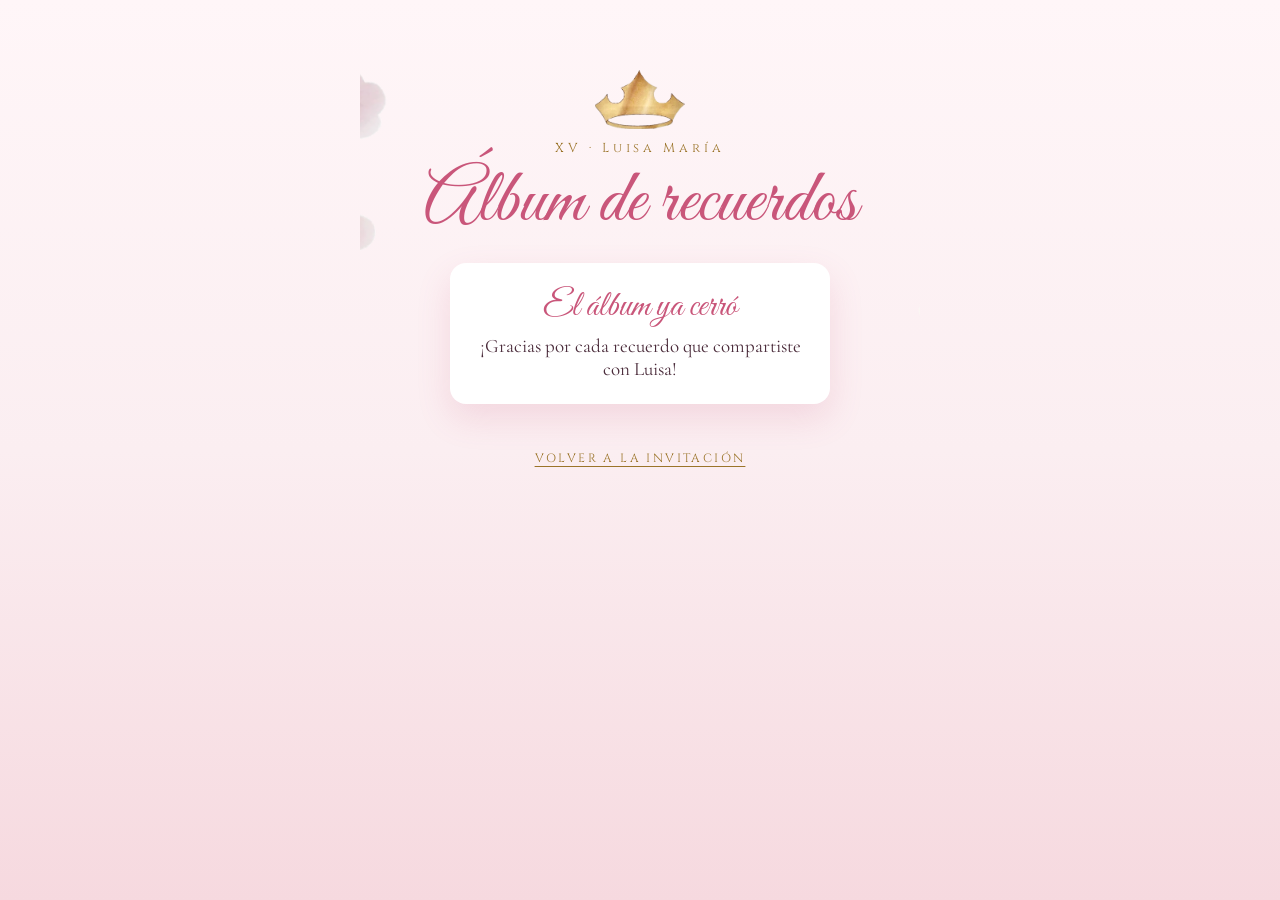
==== album.html @ 8e0630c7 "Album: nueva versión del script para saltar la caché Co-Authored-By: Claude Sonnet 5.5 <noreply@anth" ====
<!doctype html>
<html lang="es">
<head>
  <meta charset="utf-8">
  <meta name="viewport" content="width=device-width, initial-scale=1, viewport-fit=cover">
  <title>Álbum de recuerdos · XV Luisa María</title>
  <meta name="description" content="Sube tus fotos de la fiesta de XV años de Luisa María.">
  <meta name="theme-color" content="#f6dde4">
  <meta property="og:title" content="Álbum de recuerdos · XV Luisa María">
  <meta property="og:description" content="Sube tus fotos de la noche del cuento.">
  <meta property="og:image" content="https://invitacion-digital-xvs-luisa-maria.vercel.app/assets/img/og.jpg">
  <link rel="icon" href="assets/img/corona-oro.webp" type="image/webp">
  <link rel="preconnect" href="https://fonts.googleapis.com">
  <link rel="preconnect" href="https://fonts.gstatic.com" crossorigin>
  <link href="https://fonts.googleapis.com/css2?family=Cinzel:wght@400;500;600&family=Cormorant+Garamond:ital,wght@0,400;0,500;0,600;1,400;1,500&family=Great+Vibes&family=Miss+Fajardose&display=swap" rel="stylesheet">
  <link rel="stylesheet" href="css/styles.css?v=20">
  <link rel="stylesheet" href="css/album.css?v=3">
</head>
<body class="album-page">
  <main class="album">
    <img class="album-cloud album-cloud-l drift-a" src="assets/img/nube-rosa-1.webp" alt="" width="843" height="685">
    <img class="album-cloud album-cloud-r drift-b" src="assets/img/nube-rosa-2.webp" alt="" width="1000" height="734">

    <img class="album-crown" src="assets/img/corona-oro.webp" alt="" width="900" height="591">
    <p class="album-lead">XV · Luisa María</p>
    <h1 class="title">Álbum de recuerdos</h1>
    <p class="body-text" id="albumIntro">Sube las fotos que tomes esta noche. Cada una se guarda en el álbum de Luisa.</p>

    <!-- Estados: antes / abierto / cerrado / demo -->
    <div class="album-state" id="stateBefore" hidden>
      <p class="album-state-title">El álbum se abre el 5 de diciembre</p>
      <p>Vuelve a esta página el día de la fiesta para compartir tus fotos.</p>
    </div>
    <div class="album-state" id="stateClosed" hidden>
      <p class="album-state-title">El álbum ya cerró</p>
      <p>¡Gracias por cada recuerdo que compartiste con Luisa!</p>
    </div>

    <form class="album-form" id="albumForm" hidden>
      <label class="field">
        <span>Tu nombre <em>(opcional)</em></span>
        <input type="text" id="guestName" name="nombre" autocomplete="name" maxlength="40" placeholder="Ej. Tía Carmen…">
      </label>

      <label class="pick" for="photos">
        <svg viewBox="0 0 24 24" aria-hidden="true"><path fill="currentColor" d="M9 3 7.2 5H4a2 2 0 0 0-2 2v11a2 2 0 0 0 2 2h16a2 2 0 0 0 2-2V7a2 2 0 0 0-2-2h-3.2L15 3H9zm3 5a5 5 0 1 1 0 10 5 5 0 0 1 0-10zm0 2a3 3 0 1 0 0 6 3 3 0 0 0 0-6z"/></svg>
        Elegir o tomar fotos
      </label>
      <input class="visually-hidden" type="file" id="photos" name="fotos" accept="image/*" multiple>

      <ul class="queue" id="queue" aria-live="polite"></ul>

      <button class="btn btn-big" id="sendBtn" type="submit" disabled>Subir mis fotos</button>
      <p class="album-msg" id="albumMsg" role="status" aria-live="polite"></p>
    </form>

    <p class="album-demo" id="demoNote" hidden>Vista previa: el álbum aún no está conectado a Google Drive.</p>
    <a class="album-back" href="index.html">Volver a la invitación</a>
  </main>

  <script src="js/album-config.js?v=3"></script>
  <script src="js/album.js?v=4"></script>
</body>
</html>
---- css/styles.css ----
/* =========================================================
   XV Luisa María · Once Upon a Dream
   Mobile-first. Paleta Aurora: rosa, oro, pergamino, noche.
   ========================================================= */
:root {
  --rose: #c9567a;
  --rose-2: #e58fa9;
  --rose-soft: #f6d3dd;
  --blush: #fbeef1;
  --gold: #c9a24b;
  --gold-2: #e9cf8a;
  --gold-3: #9b7429;
  --cream: #f8f0e3;
  --parch: #f3e4c6;
  --ink: #4a2b3a;
  --ink-soft: #7a5566;
  --night: #3b1a33;
  --night-2: #5c2748;
  --night-3: #8e4a68;

  --f-name: "Miss Fajardose", "Pinyon Script", cursive;
  --f-script: "Great Vibes", "Pinyon Script", cursive;
  --f-caps: "Cinzel", Georgia, serif;
  --f-body: "Cormorant Garamond", Georgia, serif;

  --gold-grad: linear-gradient(135deg, #8f6a22 0%, #e9cf8a 30%, #b8903c 52%, #f3dfa5 72%, #9b7429 100%);
  --rose-grad: linear-gradient(135deg, #a8395e 0%, #e58fa9 45%, #c9567a 70%, #f2b8c9 100%);
  --paper: url("data:image/svg+xml;utf8,<svg xmlns='http://www.w3.org/2000/svg' width='260' height='260'><filter id='n'><feTurbulence type='fractalNoise' baseFrequency='.75' numOctaves='3' stitchTiles='stitch'/><feColorMatrix values='0 0 0 0 .42  0 0 0 0 .3  0 0 0 0 .18  0 0 0 .10 0'/></filter><rect width='100%' height='100%' filter='url(%23n)'/></svg>");
  --ease: cubic-bezier(.22, 1, .36, 1);
}

* { box-sizing: border-box; margin: 0; padding: 0; }
html { background: var(--night); -webkit-text-size-adjust: 100%; }
html.lenis, html.lenis body { height: auto; }
.lenis.lenis-smooth { scroll-behavior: auto !important; }
body {
  font-family: var(--f-body);
  color: var(--ink);
  background: var(--cream);
  overflow-x: hidden;
  -webkit-font-smoothing: antialiased;
  -webkit-tap-highlight-color: transparent;
}
body.is-locked { overflow: hidden; height: 100vh; height: 100svh; }
img, video { display: block; max-width: 100%; height: auto; }
a { color: inherit; text-decoration: none; }
button { font: inherit; color: inherit; background: none; border: 0; cursor: pointer; }
a, button { touch-action: manipulation; }
[hidden] { display: none !important; }
:focus-visible { outline: 2px solid var(--rose); outline-offset: 4px; border-radius: 999px; }
.seal:focus-visible { outline-color: var(--gold-2); outline-offset: 8px; }
::selection { background: var(--rose-soft); color: var(--ink); }
html { scrollbar-color: var(--rose-2) var(--cream); scrollbar-width: thin; }
::-webkit-scrollbar { width: 8px; }
::-webkit-scrollbar-track { background: var(--cream); }
::-webkit-scrollbar-thumb { background: var(--rose-2); border-radius: 8px; }
h1, h2, h3, .title { text-wrap: balance; }
p { text-wrap: pretty; }
.w { display: inline-block; will-change: transform, filter, opacity; }

#app { position: relative; overflow: clip; background: var(--cream); transform-origin: 50% 40vh; }
body.is-locked #app { transform: scale(.9); filter: blur(6px); border-radius: 28px; }

/* ---------- Tipografía común ---------- */
.kicker {
  font-family: var(--f-caps);
  font-size: 12px;
  letter-spacing: .32em;
  text-transform: uppercase;
  color: var(--gold-3);
  text-align: center;
}
.kicker.light { color: var(--gold-2); }
.title {
  font-family: var(--f-script);
  font-weight: 400;
  font-size: clamp(44px, 13vw, 76px);
  line-height: 1.05;
  text-align: center;
  color: var(--rose);
  margin: 6px 0 18px;
}
.title.light { color: #fbe3ea; text-shadow: 0 0 24px rgba(255, 190, 215, .45); }
.lead { font-family: var(--f-body); font-style: italic; font-size: 21px; line-height: 1.35; text-align: center; color: var(--ink-soft); max-width: 28ch; margin: 0 auto 14px; }
.subtitle { font-family: var(--f-script); font-weight: 400; font-size: 36px; color: var(--rose); text-align: center; margin-top: 6px; }
.body-text { font-size: 20px; line-height: 1.45; text-align: center; max-width: 30ch; margin: 0 auto 26px; color: var(--ink); }
.orn { display: block; width: min(240px, 64vw); height: 24px; color: var(--gold); margin: 22px auto; }

.sec {
  position: relative;
  padding: 88px 20px;
  background-color: var(--cream);
  background-image: var(--paper);
  overflow: hidden;
}
.sec > * { position: relative; z-index: 2; }

/* Silueta recoloreable (PNG blanco usado como máscara) */
.sil { -webkit-mask: var(--m) center / contain no-repeat; mask: var(--m) center / contain no-repeat; background: var(--gold-grad); }

/* ---------- Botones ---------- */
.btn {
  position: relative;
  display: inline-flex; align-items: center; justify-content: center; gap: 10px;
  height: 52px; padding: 0 26px;
  border-radius: 999px;
  font-family: var(--f-caps); font-size: 13px; font-weight: 600; letter-spacing: .14em; text-transform: uppercase;
  color: #fff;
  background: var(--rose-grad);
  box-shadow: 0 10px 30px rgba(201, 86, 122, .35), inset 0 1px 0 rgba(255, 255, 255, .45);
  overflow: hidden; isolation: isolate;
  transition: transform .3s var(--ease), box-shadow .3s;
}
.btn::after {
  content: ""; position: absolute; inset: 0; z-index: -1;
  background: linear-gradient(110deg, transparent 30%, rgba(255, 255, 255, .55) 50%, transparent 70%);
  transform: translateX(-120%);
  animation: shine 3.6s ease-in-out infinite;
}
.btn svg { width: 20px; height: 20px; flex: none; }
.btn:active { transform: scale(.97); }
@media (hover: hover) { .btn:hover { transform: translateY(-2px); box-shadow: 0 14px 36px rgba(201, 86, 122, .45); } }
.btn-big { height: 58px; padding: 0 30px; font-size: 13.5px; }
@keyframes shine { 0%, 55% { transform: translateX(-120%); } 85%, 100% { transform: translateX(120%); } }

/* ---------- Animaciones flotantes ---------- */
@keyframes driftA { to { transform: translateX(26px) translateY(4px); } }
@keyframes driftB { to { transform: translateX(-30px) translateY(6px); } }
.drift-a { animation: driftA 14s ease-in-out infinite alternate; }
.drift-b { animation: driftB 17s ease-in-out infinite alternate; }
@keyframes bob { 50% { transform: translateY(-12px) rotate(-2deg); } }
@keyframes twinkle { 0%, 100% { opacity: .15; transform: scale(.6); } 50% { opacity: 1; transform: scale(1); } }
@keyframes fall { to { transform: translate(var(--dx), 115vh) rotate(var(--rot, 540deg)); } }

/* =========================================================
   INTRO · CARTA
   ========================================================= */
.intro {
  position: fixed; inset: 0; z-index: 100;
  display: flex; flex-direction: column; align-items: center; justify-content: center; gap: 28px;
  padding: 24px 16px calc(24px + env(safe-area-inset-bottom));
  overflow: hidden;
}
.intro-bg {
  position: absolute; inset: -40px;
  background: url("../assets/img/valle-poster.webp") center 70% / cover;
  filter: blur(14px) saturate(1.15);
  transform: scale(1.15);
}
.intro-vignette {
  position: absolute; inset: 0;
  background:
    radial-gradient(120% 80% at 50% 45%, rgba(46, 26, 60, .15) 0%, rgba(32, 20, 48, .72) 70%, rgba(20, 12, 32, .92) 100%);
}
.fireflies, .sparkles, .stars, .petal-field { position: absolute; inset: 0; pointer-events: none; z-index: 1; }
.fly {
  position: absolute; width: 5px; height: 5px; border-radius: 50%;
  background: #fff6d6;
  box-shadow: 0 0 10px 3px rgba(255, 228, 150, .75), 0 0 22px 8px rgba(255, 200, 220, .3);
  animation: flyFloat var(--d, 9s) ease-in-out infinite alternate, twinkle var(--t, 3s) ease-in-out infinite;
  animation-delay: var(--dl, 0s);
}
@keyframes flyFloat { to { translate: var(--fx, 30px) var(--fy, -40px); } }

.intro-kicker {
  position: relative; z-index: 2;
  font-family: var(--f-script); font-size: clamp(38px, 11vw, 56px);
  color: #fde7ee; text-shadow: 0 0 22px rgba(255, 180, 210, .6);
}
.intro-hint, .intro-sound { position: relative; z-index: 2; font-family: var(--f-caps); text-align: center; color: #f7dbe4; }
.intro-hint { font-size: 12px; letter-spacing: .24em; text-transform: uppercase; max-width: 26ch; line-height: 1.7; animation: pulseText 2.4s ease-in-out infinite; }
.intro-sound { font-size: 11px; letter-spacing: .2em; opacity: .7; margin-top: -16px; }
@keyframes pulseText { 50% { opacity: .55; } }

.envelope {
  --w: min(84vw, 380px);
  position: relative; z-index: 3;
  width: var(--w); height: calc(var(--w) / 1.45);
  perspective: 1200px;
  filter: drop-shadow(0 26px 40px rgba(10, 4, 20, .55));
}
.env-back, .env-front, .env-flap { position: absolute; inset: 0; border-radius: 10px; }
.env-back { background: #d98aa2 var(--paper); }
.env-front {
  z-index: 3;
  background: linear-gradient(160deg, #f6c6d4 0%, #eeb0c2 60%, #e49db2 100%);
  background-image: var(--paper), linear-gradient(160deg, #f6c6d4 0%, #eeb0c2 60%, #e49db2 100%);
  clip-path: polygon(0 0, 50% 56%, 100% 0, 100% 100%, 0 100%);
}
.env-front::after {
  content: ""; position: absolute; inset: 0;
  background: linear-gradient(to top right, transparent 49.6%, rgba(160, 60, 95, .22) 50%, transparent 50.6%),
              linear-gradient(to top left, transparent 49.6%, rgba(160, 60, 95, .22) 50%, transparent 50.6%);
}
.env-flap {
  z-index: 4;
  height: 62%;
  background-image: var(--paper), linear-gradient(180deg, #f3bccc 0%, #e8a2b7 100%);
  clip-path: polygon(0 0, 100% 0, 50% 100%);
  transform-origin: 50% 0;
  border-radius: 10px 10px 0 0;
}
.letter {
  position: absolute; z-index: 2;
  left: 6%; right: 6%; top: 6%; bottom: 6%;
  border-radius: 6px;
  background: #fffaf1 var(--paper);
  box-shadow: 0 2px 10px rgba(120, 60, 80, .2);
  display: flex; flex-direction: column; align-items: center; justify-content: center; gap: 2px;
  text-align: center;
  border: 1px solid rgba(201, 162, 75, .5);
  outline: 1px solid rgba(201, 162, 75, .35); outline-offset: -8px;
}
.letter-xv { font-family: var(--f-caps); font-size: 13px; letter-spacing: .5em; color: var(--gold-3); }
.letter-name { font-family: var(--f-name); font-size: clamp(46px, 13vw, 62px); line-height: 1.05; color: var(--rose); }
.letter-date { font-family: var(--f-caps); font-size: 11px; letter-spacing: .3em; color: var(--ink-soft); }

.seal {
  position: absolute; z-index: 6;
  left: 50%; top: 56%;
  width: 82px; height: 82px; margin: -41px 0 0 -41px;
  border-radius: 50%;
  animation: sealPulse 2.4s ease-in-out infinite;
}
.seal-half {
  position: absolute; inset: 0; border-radius: 50%;
  background:
    radial-gradient(circle at 35% 30%, #e7708f 0%, #b83b61 45%, #8a2445 100%);
  box-shadow: inset 0 -4px 8px rgba(60, 0, 20, .45), inset 0 3px 6px rgba(255, 200, 215, .35);
}
.seal-half::before { /* borde irregular de la cera */
  content: ""; position: absolute; inset: -5px; border-radius: 47% 53% 50% 50% / 52% 48% 52% 48%;
  background: inherit; z-index: -1; filter: url(#paper-edge);
}
.seal-half::after { /* corona dorada */
  content: ""; position: absolute; left: 20%; right: 20%; top: 26%; bottom: 30%;
  -webkit-mask: url("../assets/img/sil-corona.png") center / contain no-repeat;
  mask: url("../assets/img/sil-corona.png") center / contain no-repeat;
  background: var(--gold-grad);
  filter: drop-shadow(0 1px 0 rgba(80, 0, 20, .6));
}
.seal-l { clip-path: polygon(-10% -10%, 54% -10%, 46% 28%, 56% 52%, 45% 74%, 52% 110%, -10% 110%); }
.seal-r { clip-path: polygon(54% -10%, 110% -10%, 110% 110%, 52% 110%, 45% 74%, 56% 52%, 46% 28%); }
.seal-crown { position: absolute; inset: -10px; border-radius: 50%; border: 1.5px solid rgba(255, 220, 160, .7); animation: ring 2.4s ease-out infinite; pointer-events: none; }
@keyframes ring { from { transform: scale(.85); opacity: .9; } to { transform: scale(1.45); opacity: 0; } }
@keyframes sealPulse { 50% { transform: scale(1.06); } }
.intro.is-opening .seal, .intro.is-opening .seal-crown, .intro.is-opening .intro-hint { animation: none; }

/* =========================================================
   MÚSICA
   ========================================================= */
.music {
  position: fixed; z-index: 90;
  right: 16px; bottom: calc(16px + env(safe-area-inset-bottom));
  width: 50px; height: 50px; border-radius: 50%;
  display: grid; place-items: center;
  background: rgba(255, 245, 248, .55);
  border: 1px solid rgba(255, 255, 255, .8);
  -webkit-backdrop-filter: blur(10px); backdrop-filter: blur(10px);
  box-shadow: 0 8px 24px rgba(80, 30, 60, .25);
  opacity: 0; pointer-events: none; transform: scale(.6);
  transition: opacity .5s, transform .5s var(--ease);
}
.music.is-visible { opacity: 1; pointer-events: auto; transform: none; }
.bars { display: flex; gap: 3px; align-items: flex-end; height: 18px; }
.bars i { width: 3px; height: 100%; border-radius: 2px; background: var(--rose); transform-origin: bottom; animation: eq 1s ease-in-out infinite; }
.bars i:nth-child(2) { animation-delay: -.3s; } .bars i:nth-child(3) { animation-delay: -.6s; } .bars i:nth-child(4) { animation-delay: -.15s; }
.music[aria-pressed="false"] .bars i { animation: none; transform: scaleY(.25); }
@keyframes eq { 0%, 100% { transform: scaleY(.3); } 50% { transform: scaleY(1); } }

/* =========================================================
   HERO
   ========================================================= */
.hero {
  position: relative; height: 100vh; height: 100svh; min-height: 620px; overflow: hidden;
  background: linear-gradient(180deg, #fff 0%, #fdf3f6 35%, #fbe9ef 60%);
}
.hero-media {
  position: absolute; left: 0; right: 0; bottom: 0; height: 66%; z-index: 1;
  -webkit-mask-image: linear-gradient(to bottom, transparent 0, rgba(0,0,0,.06) 8%, rgba(0,0,0,.22) 18%, rgba(0,0,0,.55) 32%, rgba(0,0,0,.85) 44%, #000 56%);
  mask-image: linear-gradient(to bottom, transparent 0, rgba(0,0,0,.06) 8%, rgba(0,0,0,.22) 18%, rgba(0,0,0,.55) 32%, rgba(0,0,0,.85) 44%, #000 56%);
}
.hero-media video { width: 100%; height: 100%; object-fit: cover; object-position: 40% 100%; transform: scale(1.1); transform-origin: 50% 100%; }
.hero-sky { position: absolute; inset: 0 0 auto; height: 45%; z-index: 1; background: radial-gradient(70% 60% at 50% 0%, rgba(255, 214, 228, .55), transparent 70%); }
.cloud { position: absolute; z-index: 2; pointer-events: none; }
.cloud img { width: 100%; }
.cloud-l { width: 62vw; max-width: 460px; left: -20vw; top: 3%; opacity: .95; }
.cloud-r { width: 62vw; max-width: 500px; right: -22vw; top: 16%; opacity: .9; }

/* Título arriba y foto debajo en una columna: nunca se cruzan */
.hero-stack { position: absolute; inset: 0; z-index: 4; display: flex; flex-direction: column; align-items: center; padding-top: max(7vh, 40px); padding-top: max(7svh, 40px); }
.hero-title { position: relative; z-index: 6; flex: none; text-align: center; padding: 0 12px; }
.hero-lead { font-family: var(--f-body); font-style: italic; font-weight: 500; font-size: 24px; color: var(--gold-3); }
.hero-name {
  font-family: var(--f-name); font-weight: 400;
  font-size: clamp(84px, 25vw, 170px); line-height: .95;
  margin: 4px 0 0;
  color: var(--rose);
  padding: 0 .1em;
}
.hero-name .w {
  background: var(--rose-grad); -webkit-background-clip: text; background-clip: text; color: transparent;
  /* espacio para los trazos altos de la L y la M: el degradado solo pinta dentro de la caja */
  padding: .38em .22em .14em; margin: -.38em -.16em -.14em;
}
.hero-surname { font-family: var(--f-caps); font-size: 14px; letter-spacing: .42em; color: var(--ink-soft); margin-top: 2px; }

.hero-girl { position: relative; flex: 1 1 auto; min-height: 0; width: 100%; margin-top: 6px; margin-bottom: -2%; display: flex; justify-content: center; align-items: flex-end; }
.hero-girl img { height: 100%; width: auto; max-width: 112%; object-fit: contain; object-position: 50% 100%; filter: drop-shadow(0 6px 22px rgba(160, 70, 110, .25)); 
  -webkit-mask-image: linear-gradient(to bottom, #000 70%, transparent 97%), linear-gradient(to right, transparent 0, #000 9%, #000 91%, transparent 100%);
  -webkit-mask-composite: source-in; mask-image: linear-gradient(to bottom, #000 70%, transparent 97%), linear-gradient(to right, transparent 0, #000 9%, #000 91%, transparent 100%); mask-composite: intersect; }
.girl-glow { position: absolute; z-index: -1; left: 50%; bottom: 10%; width: min(140%, 900px); aspect-ratio: 1; transform: translateX(-50%); background: radial-gradient(closest-side, rgba(255, 250, 244, .9), rgba(255, 214, 230, .4) 55%, transparent 75%); }
.hero-bloom { position: absolute; z-index: 5; bottom: -6%; width: 58vw; max-width: 420px; pointer-events: none; }
.hero-bloom-l { left: -20vw; transform: rotate(8deg); -webkit-mask-image: linear-gradient(to left, transparent 0, #000 30%); mask-image: linear-gradient(to left, transparent 0, #000 30%); }
.hero-bloom-r { right: -20vw; transform: scaleX(-1) rotate(8deg); -webkit-mask-image: linear-gradient(to right, transparent 0, #000 30%); mask-image: linear-gradient(to right, transparent 0, #000 30%); }
.hero::after { content: ""; position: absolute; z-index: 6; left: 0; right: 0; bottom: 0; height: 16%; background: linear-gradient(to bottom, transparent, var(--cream)); pointer-events: none; }
.sparkles { z-index: 5; }
.spark { position: absolute; width: 10px; height: 10px; animation: twinkle var(--t, 2.6s) ease-in-out infinite; animation-delay: var(--dl, 0s); }
.spark::before { content: ""; position: absolute; inset: 0; background: #fff; clip-path: polygon(50% 0, 60% 40%, 100% 50%, 60% 60%, 50% 100%, 40% 60%, 0 50%, 40% 40%); filter: drop-shadow(0 0 4px rgba(255, 215, 120, .95)); }
.spark.gold::before { background: var(--gold-2); }

.scroll-hint { position: absolute; z-index: 7; left: 50%; bottom: calc(18px + env(safe-area-inset-bottom)); transform: translateX(-50%); display: flex; flex-direction: column; align-items: center; gap: 6px; font-family: var(--f-caps); font-size: 10px; letter-spacing: .35em; text-transform: uppercase; color: #fff; text-shadow: 0 1px 8px rgba(60, 20, 40, .8); }
.scroll-hint i { width: 1px; height: 30px; background: linear-gradient(#fff, transparent); animation: hint 1.8s ease-in-out infinite; transform-origin: top; }
@keyframes hint { 0% { transform: scaleY(0); } 50% { transform: scaleY(1); } 100% { transform: scaleY(1); opacity: 0; } }

/* =========================================================
   MENSAJE · PERGAMINO
   ========================================================= */
.msg { padding-top: 40px; display: flex; flex-direction: column; align-items: center; }
.corner { position: absolute !important; z-index: 1 !important; pointer-events: none; opacity: .9; }
.corner-tl { top: -10px; left: -18vw; width: 68vw; max-width: 420px; }
.corner-tr { top: -30px; right: -18vw; width: 52vw; max-width: 360px; opacity: .8; transform: scaleX(-1); }
.petal { position: absolute; top: -20px; width: 11px; height: 9px; border-radius: 80% 0 80% 0; background: linear-gradient(135deg, #f9d2df, #f0a7bf); opacity: .85; animation: fall linear infinite; }

.medallion { position: relative; margin: 40px auto 34px; width: 200px; }
.medallion-ring {
  width: 200px; height: 252px; border-radius: 50%;
  padding: 6px; background: var(--gold-grad);
  box-shadow: 0 0 0 6px rgba(255, 255, 255, .7), 0 0 0 7px rgba(201, 162, 75, .6), 0 20px 40px rgba(120, 60, 80, .28);
}
.medallion-ring img { width: 100%; height: 100%; border-radius: 50%; object-fit: cover; object-position: 50% 8%; }
.medallion-crown { position: absolute; width: 88px; left: 50%; top: -40px; transform: translateX(-50%) rotate(-4deg); filter: drop-shadow(0 4px 6px rgba(100, 70, 10, .35)); }

.scroll { width: min(92vw, 470px); position: relative; }
.scroll-roll {
  position: relative; z-index: 3; height: 30px; margin: 0 -10px; border-radius: 15px;
  background: linear-gradient(180deg, #a77c47 0%, #f5e2bc 38%, #e2c792 60%, #9a6f3d 100%);
  box-shadow: 0 6px 12px rgba(90, 55, 20, .3);
}
.scroll-roll::before, .scroll-roll::after { content: ""; position: absolute; top: 50%; width: 18px; height: 38px; margin-top: -19px; border-radius: 8px; background: var(--gold-grad); box-shadow: 0 2px 6px rgba(80, 50, 10, .4); }
.scroll-roll::before { left: -14px; } .scroll-roll::after { right: -14px; }
.scroll-body {
  position: relative; z-index: 2; margin: -15px 0;
  background-color: var(--parch);
  background-image: var(--paper), radial-gradient(120% 90% at 50% 50%, transparent 55%, rgba(160, 110, 50, .28) 100%);
  box-shadow: inset 0 18px 18px -14px rgba(110, 70, 25, .35), inset 0 -18px 18px -14px rgba(110, 70, 25, .35);
}
.scroll-inner { padding: 46px 26px 44px; text-align: center; }
.once-ornate {
  width: 150px; height: 155px; margin: 0 auto 18px;
  -webkit-mask: url("../assets/img/sil-once-ornate.png") center / contain no-repeat;
  mask: url("../assets/img/sil-once-ornate.png") center / contain no-repeat;
  background: var(--gold-grad);
}
.msg-text { font-size: 20px; line-height: 1.5; margin-bottom: 14px; color: #4b3326; }
.msg-text:first-of-type::first-letter { font-family: var(--f-script); font-size: 2.3em; color: var(--rose); line-height: .6; }
.msg-sign { font-family: var(--f-name); font-size: 64px; line-height: 1; color: var(--rose); }

/* =========================================================
   GALERÍA
   ========================================================= */
.gallery { padding: 70px 0 80px; background-color: var(--blush); }
.polaroids {
  display: flex; gap: 22px;
  overflow-x: auto; scroll-snap-type: x mandatory; -webkit-overflow-scrolling: touch;
  padding: 26px 17vw 30px; scrollbar-width: none;
}
.polaroids::-webkit-scrollbar { display: none; }
.polaroid {
  flex: 0 0 66vw; max-width: 280px; scroll-snap-align: center;
  background: #fffdf8; padding: 10px 10px 0; border-radius: 3px;
  box-shadow: 0 14px 30px rgba(110, 50, 70, .22), 0 2px 4px rgba(0, 0, 0, .06);
  transform: rotate(var(--r));
}
.polaroid img { width: 100%; aspect-ratio: 4 / 5; object-fit: cover; border-radius: 2px; }
.polaroid figcaption { font-family: var(--f-script); font-size: 26px; text-align: center; color: var(--ink-soft); padding: 8px 0 12px; }
.swipe-hint { text-align: center; font-family: var(--f-caps); font-size: 10px; letter-spacing: .3em; text-transform: uppercase; color: var(--ink-soft); opacity: .7; }

/* =========================================================
   NOCHE · FECHA
   ========================================================= */
.night {
  background: radial-gradient(120% 60% at 50% 0%, var(--night-3) 0%, var(--night-2) 40%, var(--night) 100%);
  color: #fbe9ef;
}
.star { position: absolute; width: 2px; height: 2px; border-radius: 50%; background: #fff; box-shadow: 0 0 6px 1px rgba(255, 255, 255, .7); animation: twinkle var(--t, 3s) ease-in-out infinite; animation-delay: var(--dl, 0s); }
.date { text-align: center; padding-top: 110px; padding-bottom: 110px; }
.fairy { position: absolute !important; z-index: 1 !important; pointer-events: none; filter: drop-shadow(0 0 14px rgba(255, 225, 245, .55)); }
.fairy-rosa { width: 28vw; max-width: 170px; top: 1%; right: -2vw; }
.fairy-verde { width: 28vw; max-width: 170px; top: 52%; left: -4vw; }
.fairy-azul { width: 25vw; max-width: 150px; bottom: 1%; right: 2vw; }
.date-row { display: flex; align-items: center; justify-content: center; gap: 14px; margin-top: 8px; }
.date-side { font-family: var(--f-caps); font-size: 14px; letter-spacing: .3em; text-transform: uppercase; padding: 10px 2px; border-top: 1px solid rgba(233, 207, 138, .6); border-bottom: 1px solid rgba(233, 207, 138, .6); min-width: 84px; color: var(--gold-2); }
.date-day { font-family: var(--f-caps); font-weight: 500; font-size: 88px; line-height: 1; background: var(--gold-grad); -webkit-background-clip: text; background-clip: text; color: transparent; }
.date-month { font-family: var(--f-script); font-size: 52px; color: #fbe3ea; margin-top: -4px; text-shadow: 0 0 20px rgba(255, 180, 210, .5); }
.date-hour { font-family: var(--f-caps); letter-spacing: .3em; font-size: 14px; color: var(--gold-2); margin-bottom: 44px; }
.count-label { font-family: var(--f-caps); font-size: 12px; letter-spacing: .4em; text-transform: uppercase; color: rgba(251, 233, 239, .75); margin-bottom: 14px; }
.countdown { display: grid; grid-template-columns: repeat(4, 1fr); gap: 8px; max-width: 420px; margin: 0 auto; }
.cd {
  position: relative; padding: 16px 0 12px; border-radius: 14px;
  background: linear-gradient(180deg, rgba(255, 255, 255, .12), rgba(255, 255, 255, .04));
  border: 1px solid rgba(233, 207, 138, .55);
  -webkit-backdrop-filter: blur(6px); backdrop-filter: blur(6px);
}
.cd::before { content: ""; position: absolute; inset: 4px; border-radius: 10px; border: 1px solid rgba(233, 207, 138, .22); pointer-events: none; }
.cd b { display: block; font-family: var(--f-caps); font-weight: 500; font-size: 30px; font-variant-numeric: tabular-nums; color: #fff; text-shadow: 0 0 14px rgba(255, 210, 230, .6); }
.cd span { font-family: var(--f-caps); font-size: 9.5px; letter-spacing: .22em; text-transform: uppercase; color: var(--gold-2); }
.count-done { font-family: var(--f-script); font-size: 40px; color: #fbe3ea; }

/* =========================================================
   PADRES
   ========================================================= */
.parents { text-align: center; padding-bottom: 0; }
.crown-top { width: 92px; margin: 0 auto 14px; }
.names { margin: 4px 0 6px; }
.name { font-family: var(--f-script); font-size: clamp(34px, 9.6vw, 46px); line-height: 1.15; color: #8e2f55; }
.amp { display: block; font-family: var(--f-caps); font-size: 20px; color: var(--gold); margin: 4px 0; }
.aurora-water { width: min(52vw, 240px); margin: 26px auto 0; }

/* =========================================================
   ITINERARIO
   ========================================================= */
.itin { background-color: #fbf1ef; }
.punctual {
  max-width: 440px; margin: 46px auto 46px; padding: 26px 22px 24px; text-align: center;
  border-radius: 22px;
  background: linear-gradient(180deg, #fff 0%, #fff4f7 100%);
  border: 1.5px solid var(--rose-2);
  box-shadow: 0 16px 40px rgba(201, 86, 122, .18), inset 0 0 0 5px #fff, inset 0 0 0 6px rgba(229, 143, 169, .4);
}
.punctual-clock { width: 58px; height: 58px; margin: -56px auto 10px; padding: 8px; border-radius: 50%; color: #fff; background: var(--rose-grad); box-shadow: 0 8px 20px rgba(201, 86, 122, .4); }
.punctual-clock svg { width: 100%; height: 100%; }
.hand-m { transform-origin: 32px 32px; animation: spin 3s linear infinite; }
.hand-h { transform-origin: 32px 32px; animation: spin 36s linear infinite; }
@keyframes spin { to { transform: rotate(360deg); } }
.punctual-title { font-family: var(--f-caps); font-weight: 600; font-size: 17px; letter-spacing: .18em; text-transform: uppercase; color: var(--rose); margin-bottom: 8px; }
.punctual-text { font-size: 19px; line-height: 1.45; }
.punctual-text strong { color: var(--rose); font-weight: 600; }

.timeline { list-style: none; position: relative; max-width: 440px; margin: 0 auto; padding-left: 4px; }
.tl-line { position: absolute; left: 21px; top: 8px; bottom: 8px; width: 2px; background: rgba(201, 162, 75, .25); }
.tl-line span { position: absolute; inset: 0; background: var(--gold-grad); transform-origin: top; transform: scaleY(0); }
.tl-item { position: relative; padding: 0 0 30px 58px; }
.tl-item::before {
  content: ""; position: absolute; left: 10px; top: 4px; width: 24px; height: 24px; border-radius: 50%;
  background: #fff; border: 2px solid var(--gold);
  box-shadow: 0 0 0 4px rgba(201, 162, 75, .15);
}
.tl-item::after { content: ""; position: absolute; left: 18px; top: 12px; width: 8px; height: 8px; border-radius: 50%; background: var(--gold); }
.tl-item time { font-family: var(--f-caps); font-size: 14px; letter-spacing: .14em; color: var(--gold-3); }
.tl-item time em { font-style: normal; font-size: 11px; letter-spacing: .2em; text-transform: uppercase; color: #fff; background: var(--rose); padding: 3px 8px; border-radius: 999px; margin-left: 6px; vertical-align: 2px; }
.tl-item h3 { font-family: var(--f-script); font-weight: 400; font-size: 34px; line-height: 1.1; color: var(--rose); margin: 2px 0 2px; }
.tl-item p { font-size: 18px; line-height: 1.35; color: var(--ink-soft); }
.tl-key::before { border-color: var(--rose); box-shadow: 0 0 0 6px rgba(229, 143, 169, .25), 0 0 18px rgba(229, 143, 169, .8); }
.tl-key::after { background: var(--rose); }
.tl-key h3 { font-size: 38px; }

/* =========================================================
   RECEPCIÓN
   ========================================================= */
.place { position: relative; overflow: hidden; background: #f6d9df; }
.place-img { position: relative; height: 104vh; height: 104svh; min-height: 680px; }
.place-img::before { content: ""; position: absolute; inset: 0 0 auto; height: 22%; z-index: 1; background: linear-gradient(#fbf1ef, transparent); }
.place-img::after { content: ""; position: absolute; inset: auto 0 0; height: 30%; z-index: 1; background: linear-gradient(transparent, rgba(246, 217, 223, .9)); }
.place-img img { width: 100%; height: 115%; object-fit: cover; object-position: 40% 50%; }
.place-castle { position: absolute; z-index: 2; left: 50%; bottom: 7%; width: min(70vw, 420px); transform: translateX(-50%); opacity: .95; filter: drop-shadow(0 18px 30px rgba(160, 80, 110, .3)); }
.place-cloud { position: absolute; z-index: 2; pointer-events: none; width: 62vw; max-width: 520px; }
.place-cloud-l { left: -20vw; bottom: 26%; } .place-cloud-r { right: -22vw; bottom: 18%; }
.place-bloom { position: absolute; z-index: 3; bottom: -4%; width: 52vw; max-width: 420px; pointer-events: none; }
.place-bloom-l { left: -16vw; } .place-bloom-r { right: -16vw; transform: scaleX(-1); }
.petals { position: absolute; inset: 0; z-index: 3; pointer-events: none; overflow: hidden; }
.place-card {
  position: absolute; z-index: 4; left: 50%; top: 13%; transform: translateX(-50%);
  width: min(560px, calc(100% - 32px)); padding: 34px 20px 44px; text-align: center; border-radius: 26px;
  background: linear-gradient(to bottom, rgba(255, 250, 246, .95) 0%, rgba(255, 245, 248, .78) 45%, rgba(255, 255, 255, .14) 100%);
  border: 1px solid rgba(255, 255, 255, .7);
  -webkit-backdrop-filter: blur(14px) saturate(1.1); backdrop-filter: blur(14px) saturate(1.1);
  box-shadow: 0 30px 60px rgba(10, 20, 60, .25);
}
.place-card .title { margin-bottom: 6px; font-size: clamp(46px, 13vw, 70px); }
.place-label { font-family: var(--f-body); font-style: italic; font-size: 21px; color: var(--ink-soft); margin: -4px 0 8px; }
.place-addr { font-family: var(--f-caps); font-size: 13px; letter-spacing: .16em; color: var(--ink); margin-bottom: 8px; }
.place-time { font-size: 20px; font-style: italic; color: var(--ink-soft); margin-bottom: 24px; }

/* =========================================================
   VESTIMENTA
   ========================================================= */
.dress { text-align: center; background-color: var(--cream); }
.couple {
  width: min(80vw, 380px); aspect-ratio: 1600 / 1260; margin: 18px auto 26px;
  -webkit-mask: url("../assets/img/sil-pareja.png") center / contain no-repeat;
  mask: url("../assets/img/sil-pareja.png") center / contain no-repeat;
  background: var(--gold-grad);
}
.dress .title { font-size: clamp(46px, 13vw, 76px); margin-bottom: 0; }
.dress-formal { font-family: var(--f-caps); font-weight: 600; font-size: clamp(30px, 9vw, 46px); letter-spacing: .3em; padding-left: .3em; text-align: center; background: var(--gold-grad); -webkit-background-clip: text; background-clip: text; color: transparent; margin: 4px 0 6px; }
.pink-note {
  display: flex; align-items: center; gap: 16px; text-align: left;
  max-width: 400px; margin: 0 auto; padding: 16px 18px; border-radius: 18px;
  background: #fff; border: 1px solid var(--rose-soft);
  box-shadow: 0 12px 30px rgba(201, 86, 122, .14);
}
.pink-note p { font-size: 19px; line-height: 1.35; }
.pink-note strong { color: var(--rose); }
.swatch { flex: none; width: 58px; height: 58px; border-radius: 50%; background: var(--rose-soft); display: grid; place-items: center; box-shadow: inset 0 0 0 3px #fff, 0 0 0 1px var(--rose-2); }

/* =========================================================
   LLUVIA DE SOBRES
   ========================================================= */
.gifts { text-align: center; background-color: var(--blush); padding-top: 100px; padding-bottom: 100px; }
.envelope-rain { position: absolute !important; inset: 0; z-index: 1 !important; pointer-events: none; }
.rain-env { position: absolute; top: -40px; width: 30px; height: 20px; border-radius: 3px; background: #fff; box-shadow: 0 3px 8px rgba(150, 60, 90, .2); animation: fall linear infinite; opacity: .9; }
.rain-env::before { content: ""; position: absolute; inset: 0; background: linear-gradient(to bottom right, transparent 49%, var(--rose-soft) 50%, transparent 51%), linear-gradient(to bottom left, transparent 49%, var(--rose-soft) 50%, transparent 51%); background-size: 100% 70%; background-repeat: no-repeat; }
.rain-env::after { content: ""; position: absolute; left: 50%; top: 52%; width: 6px; height: 6px; margin: -3px; border-radius: 50%; background: var(--rose); }
@keyframes doveFly {
  0% { transform: translate(0, 0) rotate(-4deg); }
  25% { transform: translate(35vw, -30px) rotate(3deg); }
  50% { transform: translate(70vw, 10px) rotate(-3deg); }
  100% { transform: translate(calc(100vw + 300px), -40px) rotate(2deg); }
}

/* =========================================================
   RSVP
   ========================================================= */
.rsvp { text-align: center; padding-bottom: 110px; }

/* =========================================================
   CIERRE
   ========================================================= */
.end {
  position: relative; overflow: hidden; min-height: 100vh; min-height: 100svh;
  background: linear-gradient(180deg, var(--cream) 0%, #f6d6e0 20%, #d895ad 44%, #9c4f74 66%, var(--night-2) 84%, var(--night) 100%);
  display: flex; flex-direction: column; align-items: center;
}
.end .stars { top: 40%; }
.end-cloud { position: absolute; z-index: 1; width: 80vw; max-width: 600px; opacity: .9; }
.end-cloud-l { left: -30vw; top: 8%; }
.end-cloud-r { right: -30vw; top: 20%; }
.end-inner { position: relative; z-index: 3; padding: 120px 20px 0; text-align: center; }
.end-castle { width: min(70vw, 340px); margin: 0 auto 10px; filter: drop-shadow(0 10px 30px rgba(255, 210, 225, .55)); }
.end-text { font-family: var(--f-script); font-size: clamp(34px, 9.5vw, 52px); line-height: 1.2; color: #fff; text-shadow: 0 0 20px rgba(255, 190, 215, .6); }
.end-sign { font-family: var(--f-caps); font-size: 12px; letter-spacing: .35em; text-transform: uppercase; color: var(--gold-2); margin-top: 16px; }
.end-flores { position: relative; z-index: 2; margin-top: auto; width: 100%; height: min(86svh, 760px); overflow: hidden;
  -webkit-mask-image: linear-gradient(180deg, transparent 0, #000 22%, #000 84%, transparent 100%); mask-image: linear-gradient(180deg, transparent 0, #000 22%, #000 84%, transparent 100%); }
.end-video { position: absolute; inset: 0; width: 100%; height: 100%; object-fit: cover; }
.end-luisa { position: absolute; left: 0; right: 0; top: 16%; height: 84%; width: auto; max-width: none; margin: 0 auto; filter: drop-shadow(0 0 34px rgba(255, 200, 225, .28));
  -webkit-mask-image: linear-gradient(90deg, transparent 0, #000 13%, #000 87%, transparent 100%); mask-image: linear-gradient(90deg, transparent 0, #000 13%, #000 87%, transparent 100%); }
.foot { position: relative; z-index: 4; width: 100%; padding: 18px 16px calc(92px + env(safe-area-inset-bottom)); background: transparent; margin-top: -6px; text-align: center; font-family: var(--f-caps); font-size: 10px; letter-spacing: .35em; color: rgba(255, 255, 255, .8); text-shadow: 0 1px 6px rgba(0, 0, 0, .6); }

/* =========================================================
   DESKTOP
   ========================================================= */
@media (min-width: 761px) {
  .sec { padding: 120px 40px; }
  .cloud-l { width: 30vw; max-width: 520px; left: -4vw; top: 2%; }
  .cloud-r { width: 30vw; max-width: 560px; right: -4vw; top: 8%; }
  .hero-stack { padding-top: 5vh; padding-top: 5svh; }
  .hero-bloom { width: 34vw; }
  .hero-bloom-l { left: -6vw; } .hero-bloom-r { right: -6vw; }
  .polaroids { justify-content: center; overflow: visible; padding: 30px 20px; }
  .polaroid { flex: 0 0 min(236px, 17.4vw); }
  .swipe-hint { display: none; }
  .fairy-rosa { right: 8vw; } .fairy-verde { left: 6vw; } .fairy-azul { right: 14vw; }
  .countdown { gap: 14px; max-width: 560px; }
  .cd b { font-size: 42px; }
  .corner-tl { left: -4vw; } .corner-tr { right: -3vw; }
  .end-cloud-l { left: -8vw; } .end-cloud-r { right: -8vw; }
}

@media (prefers-reduced-motion: reduce) {
  .drift-a, .drift-b, .petal, .fly, .spark, .star, .rain-env, .dove-slot { animation: none !important; }
}

/* =========================================================
   RONDA 2 · nubes, flores, baile, palomas, álbum
   ========================================================= */
/* Nubes de transición entre secciones (estilo Digital Archive) */

/* Página del cuento detrás del título de la galería */
.gallery { overflow: hidden; }

/* Fecha: video de cerezos con velo ciruela-rosa */
.date-video { position: absolute !important; z-index: 0 !important; inset: 0; width: 100%; height: 100%; object-fit: cover; }
.date-veil { position: absolute !important; z-index: 0 !important; inset: 0; background: linear-gradient(180deg, rgba(92, 39, 72, .72) 0%, rgba(120, 50, 88, .62) 45%, rgba(59, 26, 51, .82) 100%); }
.date .cd { background: linear-gradient(180deg, rgba(255, 220, 232, .18), rgba(255, 255, 255, .06)); }

/* Once upon a dream: baile en el bosque dentro del marco dorado */
.dream { text-align: center; background-color: var(--blush); }
.star-deco { position: absolute !important; z-index: 1 !important; width: 46px; pointer-events: none; animation: twinkle 3.4s ease-in-out infinite; }
.star-a { top: 16%; left: 9%; } .star-b { top: 58%; right: 8%; width: 34px; animation-delay: -1.6s; }

/* Vals animado junto a "El vals" */
.tl-vals .vals-anim { width: min(60vw, 240px); margin: 14px 0 0; position: relative; left: 50%; transform: translateX(calc(-50% - 29px)); }

/* Vestimenta: nota rosada */

/* Palomas articuladas: las alas giran desde el hombro */

/* Varitas */

/* Comparte tus recuerdos (álbum con QR) */
.memories { text-align: center; background-color: var(--blush); }
.qr-card { display: inline-flex; flex-direction: column; align-items: center; gap: 12px; padding: 18px 18px 16px; border-radius: 16px; background: #fff; box-shadow: 0 16px 36px rgba(201, 86, 122, .18); transition: transform .3s var(--ease); }
.qr-card img { width: min(56vw, 220px); }
.qr-card span { font-family: var(--f-caps); font-size: 12px; letter-spacing: .2em; text-transform: uppercase; color: var(--rose); }
@media (hover: hover) { .qr-card:hover { transform: translateY(-3px); } }

/* Cierre: la última línea con su propio espacio */
.end-flores { margin-bottom: -2px; }
.foot { color: #fff1f6; text-shadow: 0 1px 10px rgba(40, 10, 30, .9), 0 0 2px rgba(40, 10, 30, .8); font-size: 11px; }

@media (min-width: 761px) {
}
@media (prefers-reduced-motion: reduce) {
  .star-deco { animation: none !important; }
}
.end-once { width: min(62vw, 280px); margin: 0 auto 20px; filter: drop-shadow(0 4px 18px rgba(255, 230, 170, .5)); }
.parents { padding-top: 70px; }

/* ===== Ronda 3 ===== */
/* Varita de línea que apunta al texto */
.intro-hint-row { position: relative; z-index: 2; display: flex; align-items: center; gap: 6px; max-width: 320px; }
.intro-hint-row .intro-hint { text-align: left; max-width: 22ch; }

/* Baile integrado al fondo con nubes arriba y abajo */
.dream { padding-left: 0; padding-right: 0; overflow: hidden; }
.dream-scene { position: relative; width: 100%; height: min(130vw, 640px); margin: -10px 0 0; }
.dream-scene video { position: absolute; inset: 0; width: 100%; height: 100%; object-fit: cover; object-position: 50% 55%;
  -webkit-mask-image: linear-gradient(to bottom, transparent 0, #000 18%, #000 80%, transparent 100%), linear-gradient(to right, transparent 0, #000 10%, #000 90%, transparent 100%);
  -webkit-mask-composite: source-in;
  mask-image: linear-gradient(to bottom, transparent 0, #000 18%, #000 80%, transparent 100%), linear-gradient(to right, transparent 0, #000 10%, #000 90%, transparent 100%);
  mask-composite: intersect; }
.dream-cloud { position: absolute; z-index: 2; pointer-events: none; width: 56vw; max-width: 340px; opacity: .92; }
.dream-cloud-top { top: -14%; left: -22vw; }
.dream-cloud-bottom { bottom: -16%; right: -22vw; }
.dream .lead { margin-top: 10px; padding: 0 20px; }

/* Recepción: castillo protagonista arriba, tarjeta abajo */
.place { min-height: 112vh; min-height: 112svh; display: flex; flex-direction: column; align-items: center; padding: 70px 16px 56px; }
.place-img { position: absolute; inset: 0; height: auto; min-height: 0; }
.place-img img { height: 100%; }
.place-castle { position: relative; z-index: 2; left: auto; bottom: auto; transform: none; width: min(78vw, 420px); margin: 0 auto -40px;
  -webkit-mask-image: radial-gradient(70% 60% at 50% 45%, #000 70%, transparent 100%);
  mask-image: radial-gradient(70% 60% at 50% 45%, #000 70%, transparent 100%);
  filter: drop-shadow(0 18px 30px rgba(160, 80, 110, .25)); }
.place-card { position: relative; z-index: 4; left: auto; top: auto; transform: none; padding: 26px 18px 30px; }
.place .petals { z-index: 3; }

/* Vestimenta: rosa como sombra rosada */
.swatch-rose { width: 40px; height: 40px; background: var(--rose-2);
  -webkit-mask: url("../assets/img/rosa.webp") center / contain no-repeat;
  mask: url("../assets/img/rosa.webp") center / contain no-repeat; opacity: .9; }

/* Lluvia de sobres: palomas arriba con nubecitas blancas */
.gifts { padding-top: 0; }
.doves-sky { position: relative !important; height: 230px; margin: 0 -20px 4px; overflow: hidden; }
.flyer { position: absolute; left: 0; pointer-events: none; will-change: transform; filter: drop-shadow(0 6px 8px rgba(120, 80, 60, .15)); }
.flyer-1 { width: 120px; top: 22px; animation: flyAcross 17s linear infinite, flap 1.1s ease-in-out infinite; }
.flyer-2 { width: 150px; top: 70px; animation: flyAcross 21s linear infinite -7s, flap 1.3s ease-in-out infinite -.3s; }
.flyer-3 { width: 128px; top: 8px; animation: flyAcross 24s linear infinite -15s, flap 1s ease-in-out infinite -.6s; }
@keyframes flyAcross {
  0%   { translate: -180px 30px; rotate: 3deg; }
  25%  { translate: 22vw 0; rotate: -2deg; }
  50%  { translate: 50vw 24px; rotate: 2deg; }
  75%  { translate: 78vw -6px; rotate: -2deg; }
  100% { translate: calc(100vw + 180px) 18px; rotate: 2deg; }
}
@keyframes flap { 0%, 100% { scale: 1 1; } 50% { scale: 1.04 .9; } }
.sky-cloud { position: absolute; left: 50%; bottom: -30px; width: 135%; max-width: 760px; transform: translateX(-50%); pointer-events: none; opacity: .96; animation: driftA 16s ease-in-out infinite alternate; }
.rain-env { width: 40px; height: 22px; border-radius: 0; background: url("../assets/img/sobre-cisnes.webp") center / contain no-repeat; box-shadow: none; filter: drop-shadow(0 3px 5px rgba(150, 90, 70, .22)); }
.rain-env::before, .rain-env::after { content: none; }

/* Confirma tu asistencia: glorieta con Aurora de fondo */
.rsvp { position: relative; min-height: 112vh; min-height: 112svh; padding-top: 70px; }
.rsvp-bg { position: absolute !important; inset: 0; z-index: 0 !important; }
.rsvp-bg img { width: 100%; height: 100%; object-fit: cover; object-position: 40% 75%; }
.rsvp-bg::after { content: ""; position: absolute; inset: 0; background: linear-gradient(180deg, rgba(248, 240, 227, .9) 0%, rgba(248, 240, 227, .72) 38%, rgba(248, 240, 227, .15) 70%, rgba(248, 240, 227, .5) 100%); }

@media (min-width: 761px) {
  .dream-scene { height: 620px; max-width: 900px; margin: 0 auto; }
  .dream-cloud-top { left: 4vw; } .dream-cloud-bottom { right: 4vw; }
}
@media (prefers-reduced-motion: reduce) { .flyer, .sky-cloud { animation: none !important; } }

/* ===== Ronda 4 ===== */

/* 1 · Indicador de scroll visible */
.scroll-hint { gap: 8px; letter-spacing: .08em; text-transform: none; }
.scroll-hint span { font-family: var(--f-caps); font-size: 12px; font-weight: 600; letter-spacing: .1em; color: #fff; text-align: center; white-space: normal; max-width: 220px; line-height: 1.45;
  padding: 8px 16px; font-size: 11px !important; border-radius: 18px !important; border-radius: 999px; background: rgba(110, 36, 72, .58); border: 1px solid rgba(255, 230, 240, .45);
  -webkit-backdrop-filter: blur(6px); backdrop-filter: blur(6px); box-shadow: 0 6px 18px rgba(60, 20, 40, .3); text-shadow: none; }
.scroll-arrow { width: 30px; height: 30px; color: #fff; filter: drop-shadow(0 2px 6px rgba(60, 20, 40, .7)); animation: bounce 1.6s ease-in-out infinite; }
@keyframes bounce { 0%, 100% { transform: translateY(0); opacity: .75; } 50% { transform: translateY(8px); opacity: 1; } }

/* 2 · Marco dorado de encaje para la foto */
.medallion { width: min(68vw, 270px); margin: 30px auto 30px; aspect-ratio: 900 / 1160; }
.medallion-photo { position: absolute; left: 18.5%; top: 17.6%; width: 63%; height: 65.6%; border-radius: 50%; overflow: hidden;
  -webkit-mask-image: radial-gradient(closest-side, #000 86%, transparent 100%); mask-image: radial-gradient(closest-side, #000 86%, transparent 100%); }
.medallion-photo img { width: 100%; height: 100%; object-fit: cover; object-position: 50% 10%; }
.medallion-frame { position: absolute; inset: 0; width: 100%; height: 100%; pointer-events: none;
  filter: drop-shadow(0 0 14px rgba(233, 207, 138, .55)) drop-shadow(0 14px 22px rgba(120, 60, 80, .22)); }

/* 4 · Etiquetas en serif mayúsculas, nombres en script */
.label-caps { font-family: var(--f-caps); font-weight: 500; font-size: 13px; line-height: 1.6; letter-spacing: 2px; text-transform: uppercase; color: var(--gold-3); text-align: center; max-width: 30ch; margin: 0 auto 8px; }
.label-head { font-size: 17px; font-weight: 600; letter-spacing: 3px; color: var(--rose); margin: 4px auto 14px; }
.parents h3.label-caps { margin-top: 4px; color: var(--rose); font-size: 14px; }

/* 5 · Once upon a dream: nubes rosadas a todo el ancho arriba y abajo */
.dream-scene { overflow: visible; }
.cloud-band { position: absolute !important; left: -30%; width: 160%; max-width: none; height: auto; pointer-events: none; z-index: 3 !important;
  -webkit-mask-image: linear-gradient(to bottom, #000 62%, transparent 100%); mask-image: linear-gradient(to bottom, #000 62%, transparent 100%); }
@media (min-width: 761px) { .cloud-band { left: -5%; width: 110%; } }
.dream .cloud-band { opacity: .9; }
.cloud-band-top { top: -2px; transform: scaleY(-1); }
.cloud-band-bottom { bottom: -2px; }
.dream .cloud-band-top { top: -4%; }
.dream .cloud-band-bottom { bottom: -6%; }
.dream .title { position: relative; z-index: 5; }
.dream .lead { position: relative; z-index: 5; margin-top: 26px; }

/* 6 · Logística unificada con libro pop-up */
.itin .place { position: relative; min-height: 0; display: block; padding: 40px 0 0; background: none; overflow: visible; }
.popup-book { position: relative; width: min(94vw, 480px); margin: 0 auto; }
.popup-book .petals { position: absolute; inset: -20% -10% 30%; z-index: 3; }
.itin .place-castle { position: relative; display: block; width: 80%; margin: 0 auto -33%; z-index: 2; opacity: 1;
  transform-origin: 50% 74%;
  -webkit-mask-image: linear-gradient(to bottom, #000 60%, transparent 75%); mask-image: linear-gradient(to bottom, #000 60%, transparent 75%);
  filter: drop-shadow(0 12px 18px rgba(160, 80, 110, .25)); }
.book-base { position: relative; display: block; width: 100%; z-index: 1; filter: drop-shadow(0 16px 20px rgba(150, 90, 70, .18)); }
.itin .place-card { position: relative; left: auto; top: auto; transform: none; width: min(460px, 100%); margin: 6px auto 0; padding: 24px 18px 26px;
  background: linear-gradient(180deg, #fff 0%, #fff6f8 100%); border: 1.5px solid var(--rose-soft);
  -webkit-backdrop-filter: none; backdrop-filter: none; box-shadow: 0 18px 40px rgba(201, 86, 122, .16); }
.place-time { margin-bottom: 20px; }
.btn-ghost { display: inline-block; margin-top: 14px; font-family: var(--f-caps); font-size: 12px; font-weight: 600; letter-spacing: .14em; text-transform: uppercase; color: var(--rose); text-decoration: underline; text-underline-offset: 4px; }

/* 7 · Código de vestimenta */
.dress-title { font-size: clamp(18px, 5.4vw, 24px); font-weight: 600; letter-spacing: 3px; color: var(--ink); max-width: none; margin-bottom: 10px; }
.pink-note p { font-family: var(--f-body); font-weight: 500; font-size: 19px; line-height: 1.4; color: #4a3a35; }

/* 8 · Lluvia de sobres: nubes blancas a todo el ancho + vuelo suave */
.gifts { padding-bottom: 150px; }
.gifts .gifts-band { opacity: .95; z-index: 1 !important; }
.gifts .cloud-band-top { top: -4px; }
.gifts .cloud-band-bottom { bottom: -4px; }
.gifts .doves-sky { z-index: 2; }
.gifts .title, .gifts .body-text { z-index: 4; }
.envelope-rain { z-index: 2 !important; }
@supports (offset-path: path("M0 0 L1 1")) {
  @media (max-width: 760px) {
    .flyer { left: 0; top: 0; offset-rotate: 0deg; offset-anchor: center; }
    .flyer-1 { offset-path: path("M -120 70 C 40 10, 140 120, 230 60 S 380 0, 520 50"); animation: flyPath 16s cubic-bezier(.45, .05, .55, .95) infinite, flap 1.1s ease-in-out infinite; }
    .flyer-2 { offset-path: path("M -140 150 C 20 90, 120 190, 220 130 S 400 80, 540 140"); animation: flyPath 20s cubic-bezier(.45, .05, .55, .95) infinite -7s, flap 1.3s ease-in-out infinite -.3s; }
    .flyer-3 { offset-path: path("M -130 40 C 60 100, 150 -10, 260 40 S 420 110, 540 30"); animation: flyPath 23s cubic-bezier(.45, .05, .55, .95) infinite -14s, flap 1s ease-in-out infinite -.6s; }
  }
}
@keyframes flyPath {
  0%   { offset-distance: 0%;   transform: rotate(4deg) scale(.92); }
  25%  { transform: rotate(-5deg) scale(1.02); }
  50%  { transform: rotate(3deg) scale(.96); }
  75%  { transform: rotate(-6deg) scale(1.05); }
  100% { offset-distance: 100%; transform: rotate(2deg) scale(.94); }
}

/* 9 · Confirma: tarjeta flotante translúcida sobre la ilustración */
.rsvp { display: flex; flex-direction: column; align-items: center; padding-top: 56px; }
.rsvp-bg::after { background: linear-gradient(180deg, rgba(248, 240, 227, .35) 0%, rgba(248, 240, 227, 0) 45%, rgba(248, 240, 227, 0) 85%, rgba(248, 240, 227, .4) 100%); }
.rsvp-card { position: relative; z-index: 2; width: min(340px, 100%); padding: 26px 20px 28px; text-align: center; border-radius: 20px;
  background: rgba(255, 255, 255, .85); border: 1px solid rgba(255, 255, 255, .9);
  -webkit-backdrop-filter: blur(10px); backdrop-filter: blur(10px);
  box-shadow: 0 20px 44px rgba(120, 60, 80, .2); }
.rsvp-card .title { font-size: clamp(40px, 11vw, 56px); margin: 0 0 8px; }
.rsvp-card .lead { margin-bottom: 8px; }
.rsvp-card .body-text { font-size: 18px; margin-bottom: 18px; }
.rsvp-card .btn-big { width: 100%; padding: 0 16px; font-size: 12.5px; }

@media (prefers-reduced-motion: reduce) { .scroll-arrow { animation: none; } }
@media (min-width: 761px) {
  .dream .cloud-band { left: 50%; width: 100vw; height: 200px; object-fit: cover; object-position: 50% 0%; }
  .dream .cloud-band-top { top: -40px; transform: translateX(-50%) scaleY(-1); }
  .dream .cloud-band-bottom { bottom: -50px; transform: translateX(-50%); }
  .gifts .cloud-band { left: 0; width: 100%; height: 220px; object-fit: cover; object-position: 50% 0%; }
}

/* ===== Ronda 5 ===== */
/* Foto del marco */
.medallion-photo img { object-position: 50% 30%; }

/* Frase del sueño separada de las nubes */
.dream .lead { margin-top: 58px; }

/* Libro pop-up con perspectiva; el castillo flota cuando está abierto */
.popup-book { perspective: 900px; }
.castle-float { position: relative; z-index: 2; margin: 0 auto -33%; width: 80%; }
.itin .castle-float .place-castle { width: 100%; margin: 0; }
.book-base { transform-origin: 50% 100%; }

/* Palomas reales (video recortado) */
.doves-sky { height: 240px; }
.dove { position: absolute; left: 0; top: 0; pointer-events: none; will-change: transform; filter: drop-shadow(0 8px 10px rgba(120, 80, 90, .14)); }
.dove-1 { width: 118px; top: 20px; animation: doveR 18s linear infinite; }
.dove-2 { width: 104px; top: 120px; animation: doveR 22s linear infinite -11s; }
.dove-3 { width: 112px; top: 60px; animation: doveL 20s linear infinite -4s; }
.dove-4 { width: 96px; top: 150px; animation: doveL 25s linear infinite -15s; }
@keyframes doveR { 0% { translate: -160px 20px; } 30% { translate: 28vw -10px; } 60% { translate: 60vw 16px; } 100% { translate: calc(100vw + 160px) -6px; } }
@keyframes doveL { 0% { translate: calc(100vw + 160px) 10px; } 35% { translate: 64vw -12px; } 70% { translate: 30vw 14px; } 100% { translate: -170px -4px; } }
@supports (offset-path: path("M0 0 L1 1")) {
  @media (max-width: 760px) {
    .dove { top: 0; offset-rotate: 0deg; offset-anchor: center; }
    .dove-1 { offset-path: path("M -90 95 C 40 50, 140 140, 230 90 S 380 50, 500 85"); animation: dovePath 15s cubic-bezier(.45, .05, .55, .95) infinite; }
    .dove-2 { offset-path: path("M -90 170 C 30 120, 130 210, 230 160 S 400 120, 500 170"); animation: dovePath 19s cubic-bezier(.45, .05, .55, .95) infinite -9s; }
    .dove-3 { offset-path: path("M 500 125 C 380 75, 280 165, 180 115 S 20 80, -100 125"); animation: dovePath 17s cubic-bezier(.45, .05, .55, .95) infinite -3s; }
    .dove-4 { offset-path: path("M 500 200 C 400 150, 300 230, 190 185 S 30 150, -100 195"); animation: dovePath 22s cubic-bezier(.45, .05, .55, .95) infinite -13s; }
  }
}
@keyframes dovePath {
  0% { offset-distance: 0%; transform: rotate(2deg) scale(.95); }
  50% { transform: rotate(-3deg) scale(1.02); }
  100% { offset-distance: 100%; transform: rotate(2deg) scale(.96); }
}

/* Sobres detrás de nubes y texto: salen de la nube de arriba y se pierden en la de abajo */
.gifts .envelope-rain { z-index: 1 !important; top: 70px; bottom: 60px; overflow: hidden; }
.gifts .rain-env { opacity: .75; }
.gifts .gifts-band { z-index: 3 !important; }
.gifts .doves-sky { z-index: 4 !important; }
.gifts .title, .gifts .body-text { z-index: 5 !important; }
.gifts .body-text { text-shadow: 0 0 12px rgba(251, 238, 241, .95), 0 0 4px rgba(251, 238, 241, .9); }

/* Confirma: sin cuadro; texto arriba sobre la ilustración, botón abajo */
.rsvp { justify-content: space-between; min-height: 116vh; min-height: 116svh; padding-top: 48px; padding-bottom: 40px; }
.rsvp-top { position: relative; z-index: 2; max-width: 360px; text-align: center; }
.rsvp-top::before { content: ""; position: absolute; inset: -30px -40px; z-index: -1; background: radial-gradient(closest-side, rgba(255, 249, 242, .78), rgba(255, 249, 242, 0)); pointer-events: none; }
.rsvp-top .title { margin: 0 0 6px; text-shadow: 0 0 18px rgba(255, 248, 240, .95); }
.rsvp-top .lead, .rsvp-top .body-text { text-shadow: 0 0 14px rgba(255, 248, 240, 1), 0 0 4px rgba(255, 248, 240, .9); }
.rsvp-top .body-text { margin-bottom: 0; font-size: 19px; }
.rsvp-bottom { position: relative; z-index: 2; display: flex; flex-direction: column; align-items: center; gap: 10px; width: min(340px, 100%); }
.rsvp-bottom .btn-big { width: 100%; }
.more-arrow { width: 24px; height: 24px; color: var(--rose); opacity: .6; animation: bounce 2.2s ease-in-out infinite; }
.rsvp-bg::after { background: linear-gradient(180deg, rgba(248, 240, 227, .55) 0%, rgba(248, 240, 227, 0) 32%, rgba(248, 240, 227, 0) 78%, rgba(248, 240, 227, .7) 100%); }

/* Cierre: firma legible */
.end-sign { display: inline-block; font-size: 13.5px; letter-spacing: .28em; color: #fff6e3; padding: 7px 16px; border-radius: 999px;
  background: rgba(40, 12, 32, .38); text-shadow: 0 1px 3px rgba(40, 10, 30, .95), 0 0 12px rgba(40, 10, 30, .7); }

@media (prefers-reduced-motion: reduce) { .dove, .more-arrow, .castle-float { animation: none !important; } }

/* Confirma: botón otra vez arriba con el texto; abajo solo la flecha */
.rsvp-top .btn-big { width: min(320px, 100%); margin-top: 20px; }
.rsvp-top .body-text { margin-bottom: 0; }
.rsvp-bottom { gap: 0; }
.more-arrow { width: 28px; height: 28px; opacity: .7; filter: drop-shadow(0 0 6px rgba(255, 248, 240, .9)); }
.rsvp-top .btn-big { width: auto; white-space: nowrap; padding: 0 24px; font-size: 12.5px; }
.more-arrow { opacity: .85; }

/* =========================================================
   Ronda 7 · cierre
   ========================================================= */
/* Android: evitar que tocar un texto abra la búsqueda/diccionario */
body { -webkit-user-select: none; user-select: none; -webkit-touch-callout: none; }
input, textarea, select, [contenteditable] { -webkit-user-select: text; user-select: text; -webkit-touch-callout: default; }
img { -webkit-user-drag: none; }
.scroll-hint, .scroll-hint * { pointer-events: none; }

/* Inicio: indicaciones legibles sobre el fondo */
.intro-hint-row { display: block; padding: 9px 18px; border-radius: 999px; max-width: min(340px, calc(100vw - 32px));
  background: rgba(110, 36, 72, .58); border: 1px solid rgba(255, 230, 240, .45);
  -webkit-backdrop-filter: blur(6px); backdrop-filter: blur(6px); box-shadow: 0 6px 18px rgba(30, 10, 25, .35); }
.intro-hint-row .intro-hint, .intro-hint { max-width: none; text-align: center; font-size: 12.5px; font-weight: 600; letter-spacing: .12em; line-height: 1.6;
  text-shadow: 0 1px 6px rgba(40, 12, 30, .8); animation: pulseTextSoft 2.4s ease-in-out infinite; }
@keyframes pulseTextSoft { 50% { opacity: .8; } }
.intro-sound { display: inline-flex; align-items: center; gap: 8px; font-size: 12px; font-weight: 600; letter-spacing: .12em; opacity: .95; margin-top: -12px;
  text-shadow: 0 1px 8px rgba(40, 12, 30, .9); }
.sound-icon { width: auto; height: 15px; flex: none; filter: drop-shadow(0 1px 4px rgba(40, 12, 30, .7)); }

/* Carta: XV y fecha más visibles (mismos colores) */
.letter-xv { font-size: 22px; font-weight: 600; letter-spacing: .4em; padding-left: .4em; line-height: 1; }
.letter-date { font-size: 14px; font-weight: 600; letter-spacing: .24em; }

@media (max-width: 340px) {
  .intro-hint { font-size: 12px; letter-spacing: .1em; }
  .intro-sound { font-size: 11px; }
}

/* Palomas: sin recorte arriba/abajo (las alas se cortaban al bajar) */
.doves-sky { overflow: hidden; overflow-x: clip; overflow-y: visible; }

/* "Once upon a dream" separado de las nubes */
.dream .title { margin-bottom: 48px; }

/* Letras cursivas: que los trazos altos (l, h, b) no se recorten */
.w { padding: .28em .12em .2em; margin: -.28em -.12em -.2em; }

/* Guirnalda de cerezo entre el baile y el itinerario */
.sec-seam { position: relative; z-index: 7; height: 0; pointer-events: none; }
.sec-garland { position: absolute; left: 50%; top: 0; width: min(100vw, 640px); max-width: none; height: auto; transform: translate(-50%, -50%); }

/* Confirmación: vuelve la versión 1 (silueta de Aurora sobre fondo crema) con la flecha visible */
.rsvp { display: flex; flex-direction: column; align-items: center; justify-content: flex-start; min-height: 0; padding-top: 80px; padding-bottom: 64px; text-align: center; }
.sil-aurora { width: 150px; aspect-ratio: 998 / 1600; margin: 0 auto 18px;
  -webkit-mask: url("../assets/img/sil-aurora-rosa.png") center / contain no-repeat;
  mask: url("../assets/img/sil-aurora-rosa.png") center / contain no-repeat;
  background: var(--rose-grad); }
.rsvp .title { margin: 0 0 8px; }
.rsvp .body-text { max-width: 340px; }
.rsvp .btn-big { width: min(340px, 100%); margin-top: 6px; white-space: nowrap; padding: 0 20px; font-size: 12.5px; }
.rsvp .more-arrow { display: block; margin: 22px auto 0; width: 30px; height: 30px; color: var(--rose); opacity: .85; filter: none; }
@media (max-height: 700px) { .rsvp { padding-top: 36px; } .sil-aurora { width: 104px; margin-bottom: 10px; } .rsvp .more-arrow { margin-top: 14px; } }

/* La "A" de Adriana en Great Vibes parece minúscula: se usa la A de Parisienne */
.cap-a { font-family: "Parisienne", var(--f-script); }
---- css/album.css ----
/* Álbum de recuerdos (usa los tokens de styles.css) */
.album-page { background: linear-gradient(180deg, #fff6f8 0%, var(--blush) 50%, #f6d9df 100%); min-height: 100svh; }
.album { position: relative; overflow: hidden; min-height: 100svh; max-width: 560px; margin: 0 auto; padding: 70px 20px calc(40px + env(safe-area-inset-bottom)); text-align: center; }
.album > * { position: relative; z-index: 2; }
.album-cloud { position: absolute !important; z-index: 1 !important; width: 70vw; max-width: 360px; pointer-events: none; opacity: .9; }
.album-cloud-l { left: -26vw; top: 10px; } .album-cloud-r { right: -28vw; top: 150px; }
.album-crown { width: 90px; margin: 0 auto 10px; }
.album-lead { font-family: var(--f-caps); font-size: 13px; letter-spacing: .3em; color: var(--gold-3); }
.album .title { margin-bottom: 10px; }

.album-state { margin: 20px auto; max-width: 380px; padding: 24px 20px; border-radius: 16px; background: #fff; box-shadow: 0 14px 34px rgba(201, 86, 122, .16); }
.album-state-title { font-family: var(--f-script); font-size: 36px; color: var(--rose); line-height: 1.1; margin-bottom: 8px; }
.album-state p:last-child { font-size: 19px; }

.album-form { display: flex; flex-direction: column; gap: 16px; align-items: stretch; max-width: 400px; margin: 10px auto 0; }
.field { display: flex; flex-direction: column; gap: 6px; text-align: left; font-family: var(--f-caps); font-size: 12px; letter-spacing: .14em; text-transform: uppercase; color: var(--ink-soft); }
.field em { font-style: normal; text-transform: none; letter-spacing: 0; font-family: var(--f-body); font-size: 15px; }
.field input { font: 20px var(--f-body); color: var(--ink); padding: 12px 16px; border-radius: 12px; border: 1px solid var(--rose-soft); background: #fff; }
.field input:focus-visible { outline: 2px solid var(--rose); outline-offset: 2px; border-radius: 12px; }
.pick { display: flex; align-items: center; justify-content: center; gap: 10px; min-height: 64px; border-radius: 16px; border: 2px dashed var(--rose-2); background: #fff; font-family: var(--f-caps); font-weight: 600; font-size: 14px; letter-spacing: .12em; text-transform: uppercase; color: var(--rose); cursor: pointer; transition: background-color .2s; }
.pick svg { width: 26px; height: 26px; }
@media (hover: hover) { .pick:hover { background: #fff4f7; } }
.visually-hidden { position: absolute !important; width: 1px; height: 1px; overflow: hidden; clip: rect(0 0 0 0); white-space: nowrap; }
#photos:focus-visible + .queue, .pick:focus-within { outline: 2px solid var(--rose); }

.queue { list-style: none; display: grid; gap: 8px; }
.q-item { display: flex; align-items: center; gap: 12px; padding: 8px; border-radius: 12px; background: #fff; text-align: left; box-shadow: 0 4px 12px rgba(201, 86, 122, .08); }
.q-item img { width: 56px; height: 56px; object-fit: cover; border-radius: 8px; flex: none; }
.q-state { font-size: 18px; color: var(--ink-soft); min-width: 0; }
.q-item.is-busy .q-state { color: var(--gold-3); }
.q-item.is-done .q-state { color: #2f7a4f; }
.q-item.is-error .q-state { color: #b3261e; }
.album .btn[disabled] { opacity: .5; cursor: not-allowed; }
.album-msg { font-size: 20px; color: var(--rose); min-height: 1.4em; }
.album-demo { margin-top: 18px; font-size: 16px; color: var(--ink-soft); font-style: italic; }
.album-back { display: inline-block; margin-top: 26px; font-family: var(--f-caps); font-size: 12px; letter-spacing: .2em; text-transform: uppercase; color: var(--gold-3); text-decoration: underline; text-underline-offset: 4px; }
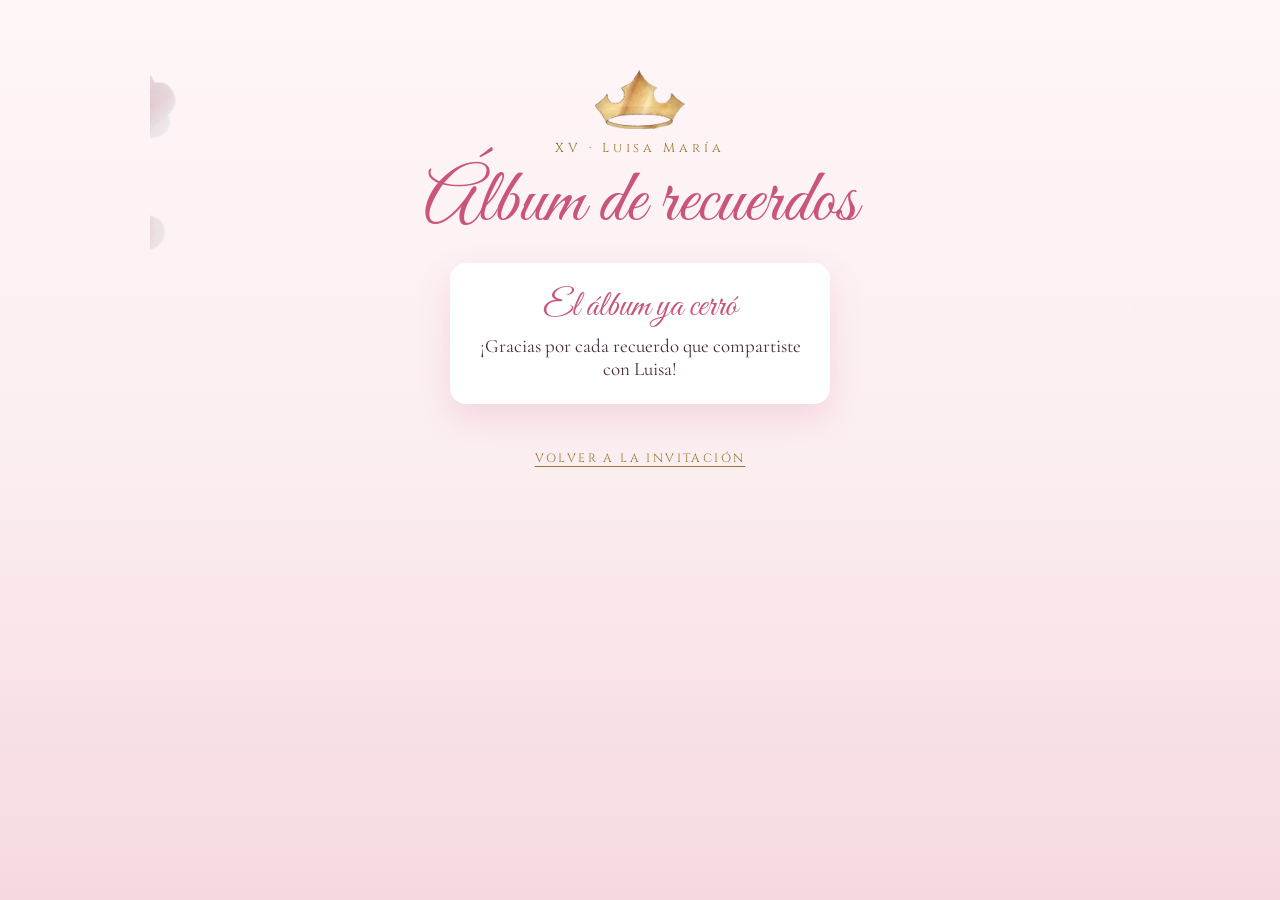
==== commit 73b75d4a: "Album de la fiesta: libro con hojas que se pasan (2 fotos por hoja; una hoja en celular, dos en comp" ====
--- a/album.html
+++ b/album.html
@@ -13,8 +13,8 @@
   <link rel="preconnect" href="https://fonts.googleapis.com">
   <link rel="preconnect" href="https://fonts.gstatic.com" crossorigin>
   <link href="https://fonts.googleapis.com/css2?family=Cinzel:wght@400;500;600&family=Cormorant+Garamond:ital,wght@0,400;0,500;0,600;1,400;1,500&family=Great+Vibes&family=Miss+Fajardose&display=swap" rel="stylesheet">
-  <link rel="stylesheet" href="css/styles.css?v=20">
-  <link rel="stylesheet" href="css/album.css?v=3">
+  <link rel="stylesheet" href="css/styles.css?v=32">
+  <link rel="stylesheet" href="css/album.css?v=4">
 </head>
 <body class="album-page">
   <main class="album">
@@ -54,11 +54,28 @@
       <p class="album-msg" id="albumMsg" role="status" aria-live="polite"></p>
     </form>
 
+    <section class="album-gallery" id="gallery" hidden>
+      <h2 class="album-gallery-title">Álbum de la fiesta</h2>
+      <div class="book" id="book" data-pos="start">
+        <div class="book-stage" id="bookStage"></div>
+      </div>
+      <div class="book-controls">
+        <button class="book-nav" id="bookPrev" type="button" aria-label="Hoja anterior"><svg viewBox="0 0 24 24" aria-hidden="true"><path d="M15 5l-7 7 7 7" fill="none" stroke="currentColor" stroke-width="2.2" stroke-linecap="round" stroke-linejoin="round"/></svg></button>
+        <p class="book-count" id="bookCount" role="status"></p>
+        <button class="book-nav" id="bookNext" type="button" aria-label="Hoja siguiente"><svg viewBox="0 0 24 24" aria-hidden="true"><path d="M9 5l7 7-7 7" fill="none" stroke="currentColor" stroke-width="2.2" stroke-linecap="round" stroke-linejoin="round"/></svg></button>
+      </div>
+      <p class="album-msg" id="galleryMsg" role="status"></p>
+    </section>
+    <div class="lightbox" id="lightbox" hidden>
+      <button class="lightbox-close" type="button" aria-label="Cerrar"><svg viewBox="0 0 24 24" aria-hidden="true"><path d="M6 6l12 12M18 6 6 18" fill="none" stroke="currentColor" stroke-width="2.4" stroke-linecap="round"/></svg></button>
+      <img id="lightboxImg" alt="Foto de la fiesta">
+    </div>
+
     <p class="album-demo" id="demoNote" hidden>Vista previa: el álbum aún no está conectado a Google Drive.</p>
     <a class="album-back" href="index.html">Volver a la invitación</a>
   </main>
 
   <script src="js/album-config.js?v=3"></script>
-  <script src="js/album.js?v=4"></script>
+  <script src="js/album.js?v=7"></script>
 </body>
 </html>
--- a/css/styles.css
+++ b/css/styles.css
@@ -275,11 +275,10 @@
   position: relative; height: 100vh; height: 100svh; min-height: 620px; overflow: hidden;
   background: linear-gradient(180deg, #fff 0%, #fdf3f6 35%, #fbe9ef 60%);
 }
-.hero-media {
-  position: absolute; left: 0; right: 0; bottom: 0; height: 66%; z-index: 1;
-  -webkit-mask-image: linear-gradient(to bottom, transparent 0, rgba(0,0,0,.06) 8%, rgba(0,0,0,.22) 18%, rgba(0,0,0,.55) 32%, rgba(0,0,0,.85) 44%, #000 56%);
-  mask-image: linear-gradient(to bottom, transparent 0, rgba(0,0,0,.06) 8%, rgba(0,0,0,.22) 18%, rgba(0,0,0,.55) 32%, rgba(0,0,0,.85) 44%, #000 56%);
-}
+.hero-media { position: absolute; left: 0; right: 0; bottom: 0; height: 66%; z-index: 1; overflow: hidden; }
+/* degradado encima del video (no máscara: Safari de iPhone deja el borde del video duro) */
+.hero-media::after { content: ""; position: absolute; inset: 0 0 auto; height: 60%; z-index: 1; pointer-events: none;
+  background: linear-gradient(to bottom, #fdf3f6 0, rgba(253,243,246,.94) 10%, rgba(253,243,246,.75) 24%, rgba(253,243,246,.4) 42%, rgba(253,243,246,.12) 62%, rgba(253,243,246,0) 100%); }
 .hero-media video { width: 100%; height: 100%; object-fit: cover; object-position: 40% 100%; transform: scale(1.1); transform-origin: 50% 100%; }
 .hero-sky { position: absolute; inset: 0 0 auto; height: 45%; z-index: 1; background: radial-gradient(70% 60% at 50% 0%, rgba(255, 214, 228, .55), transparent 70%); }
 .cloud { position: absolute; z-index: 2; pointer-events: none; }
@@ -553,8 +552,6 @@
 .end-flores { position: relative; z-index: 2; margin-top: auto; width: 100%; height: min(86svh, 760px); overflow: hidden;
   -webkit-mask-image: linear-gradient(180deg, transparent 0, #000 22%, #000 84%, transparent 100%); mask-image: linear-gradient(180deg, transparent 0, #000 22%, #000 84%, transparent 100%); }
 .end-video { position: absolute; inset: 0; width: 100%; height: 100%; object-fit: cover; }
-.end-luisa { position: absolute; left: 0; right: 0; top: 16%; height: 84%; width: auto; max-width: none; margin: 0 auto; filter: drop-shadow(0 0 34px rgba(255, 200, 225, .28));
-  -webkit-mask-image: linear-gradient(90deg, transparent 0, #000 13%, #000 87%, transparent 100%); mask-image: linear-gradient(90deg, transparent 0, #000 13%, #000 87%, transparent 100%); }
 .foot { position: relative; z-index: 4; width: 100%; padding: 18px 16px calc(92px + env(safe-area-inset-bottom)); background: transparent; margin-top: -6px; text-align: center; font-family: var(--f-caps); font-size: 10px; letter-spacing: .35em; color: rgba(255, 255, 255, .8); text-shadow: 0 1px 6px rgba(0, 0, 0, .6); }
 
 /* =========================================================
@@ -919,3 +916,46 @@
 /* La "A" de Adriana en Great Vibes parece minúscula: se usa la A de Parisienne */
 .cap-a { font-family: "Parisienne", var(--f-script); }
 
+/* Álbum de la fiesta: libro con hojas que se pasan */
+.album-gallery { width: min(100%, 980px); margin: 40px auto 6px; text-align: center; }
+.album-gallery-title { font-family: var(--f-script); font-size: clamp(34px, 9vw, 48px); color: var(--rose); margin-bottom: 18px; font-weight: 400; }
+.book { position: relative; width: min(88vw, 380px); aspect-ratio: 3 / 4; margin: 0 auto; perspective: 1800px; touch-action: pan-y; user-select: none; -webkit-user-select: none; }
+.book.is-spread { width: min(94vw, 880px); aspect-ratio: 3 / 2; }
+.book-stage { position: absolute; inset: 0; transform-style: preserve-3d; transition: transform .9s cubic-bezier(.5, .05, .25, 1); filter: drop-shadow(0 20px 26px rgba(120, 60, 80, .3)); }
+.book.is-spread[data-pos="start"] .book-stage { transform: translateX(-25%); }
+.book.is-spread[data-pos="end"] .book-stage { transform: translateX(25%); }
+.leaf { position: absolute; top: 0; left: 0; width: 100%; height: 100%; transform-origin: left center; transform-style: preserve-3d; transition: transform .95s cubic-bezier(.5, .05, .25, 1), opacity .4s ease .3s, visibility 0s linear .95s; cursor: pointer; }
+.book.is-spread .leaf { left: 50%; width: 50%; transition: transform .95s cubic-bezier(.5, .05, .25, 1); }
+.leaf.is-flipped { transform: rotateY(-100deg); opacity: 0; visibility: hidden; pointer-events: none; }
+.book.is-spread .leaf.is-flipped { transform: rotateY(-180deg); opacity: 1; visibility: visible; pointer-events: auto; }
+.face { position: absolute; inset: 0; overflow: hidden; backface-visibility: hidden; -webkit-backface-visibility: hidden; background: #fbf4e6; border-radius: 3px 8px 8px 3px; }
+.face.front { box-shadow: inset 16px 0 20px -14px rgba(120, 80, 50, .38); }
+.face.back { transform: rotateY(180deg); border-radius: 8px 3px 3px 8px; box-shadow: inset -16px 0 20px -14px rgba(120, 80, 50, .38); }
+.pg { position: absolute; inset: 0; display: flex; flex-direction: column; align-items: center; justify-content: center; gap: 4%; padding: 8% 9%;
+  background: radial-gradient(120% 90% at 50% 0%, #fffaf0, #f6ead4 100%); color: var(--ink-soft, #6b4a55); }
+.pg-photos { gap: 5%; }
+.pol { width: 68%; margin: 0; padding: 3.2% 3.2% 7%; background: #fffdf8; box-shadow: 0 5px 14px rgba(110, 70, 50, .25); transform: rotate(var(--r, 0deg)); }
+.pol img { display: block; width: 100%; aspect-ratio: 5 / 4; object-fit: cover; object-position: 50% 30%; background: rgba(201, 86, 122, .12); }
+.pg-num { position: absolute; bottom: 3.5%; left: 0; right: 0; font-family: var(--f-caps); font-size: 11px; letter-spacing: .25em; color: rgba(150, 100, 70, .7); }
+.pg-note { text-align: center; }
+.bk-title { font-family: var(--f-script); font-size: clamp(34px, 9vw, 46px); line-height: 1.05; }
+.bk-title.sm { font-size: clamp(28px, 7vw, 38px); color: var(--rose); }
+.bk-line { font-family: var(--f-body, inherit); font-size: 15px; line-height: 1.5; max-width: 22ch; }
+.pg-cover { background: linear-gradient(145deg, #d86a8e 0%, #b94a6f 48%, #8c3358 100%); color: #f3d9a0; gap: 3%; }
+.pg-cover::before { content: ""; position: absolute; inset: 5%; border: 2px solid rgba(243, 217, 160, .85); border-radius: 6px; box-shadow: inset 0 0 0 5px rgba(140, 51, 88, .55), inset 0 0 0 6px rgba(243, 217, 160, .5); }
+.pg-cover .bk-title { color: #f6e2b0; text-shadow: 0 2px 8px rgba(80, 20, 50, .45); }
+.bk-crown { width: 22%; min-width: 54px; color: #f3d9a0; }
+.pg-note .bk-crown { width: 16%; color: var(--gold-2, #c9a24b); }
+.bk-kicker { font-family: var(--f-caps); font-size: 12px; letter-spacing: .32em; text-transform: uppercase; }
+.bk-hint { position: absolute; bottom: 9%; font-family: var(--f-caps); font-size: 11px; letter-spacing: .24em; text-transform: uppercase; opacity: .85; }
+.book-controls { display: flex; align-items: center; justify-content: center; gap: 16px; margin-top: 22px; }
+.book-count { font-family: var(--f-caps); font-size: 12px; letter-spacing: .14em; color: var(--rose); min-width: 190px; }
+.book-nav { width: 46px; height: 46px; border-radius: 50%; border: 1.5px solid rgba(201, 86, 122, .55); background: rgba(255, 255, 255, .8); color: var(--rose); display: grid; place-items: center; cursor: pointer; box-shadow: 0 4px 12px rgba(201, 86, 122, .2); }
+.book-nav svg { width: 22px; height: 22px; }
+.book-nav:disabled { opacity: .35; cursor: default; }
+.lightbox { position: fixed; inset: 0; z-index: 100; display: grid; place-items: center; background: rgba(40, 14, 30, .86); -webkit-backdrop-filter: blur(6px); backdrop-filter: blur(6px); cursor: zoom-out; }
+.lightbox[hidden] { display: none; }
+.lightbox img { max-width: 94vw; max-height: 88vh; border-radius: 6px; box-shadow: 0 20px 50px rgba(0, 0, 0, .5); }
+.lightbox-close { position: absolute; top: 16px; right: 16px; width: 44px; height: 44px; border-radius: 50%; border: 0; background: rgba(255, 255, 255, .9); color: var(--rose); display: grid; place-items: center; cursor: pointer; }
+.lightbox-close svg { width: 20px; height: 20px; }
+@media (prefers-reduced-motion: reduce) { .leaf, .book-stage { transition: none !important; } }
--- a/css/album.css
+++ b/css/album.css
@@ -34,3 +34,6 @@
 .album-msg { font-size: 20px; color: var(--rose); min-height: 1.4em; }
 .album-demo { margin-top: 18px; font-size: 16px; color: var(--ink-soft); font-style: italic; }
 .album-back { display: inline-block; margin-top: 26px; font-family: var(--f-caps); font-size: 12px; letter-spacing: .2em; text-transform: uppercase; color: var(--gold-3); text-decoration: underline; text-underline-offset: 4px; }
+
+/* Computador o celular horizontal: el libro se abre con dos hojas, así que la columna se ensancha */
+@media (min-width: 900px) and (orientation: landscape) { .album { max-width: 980px; } }
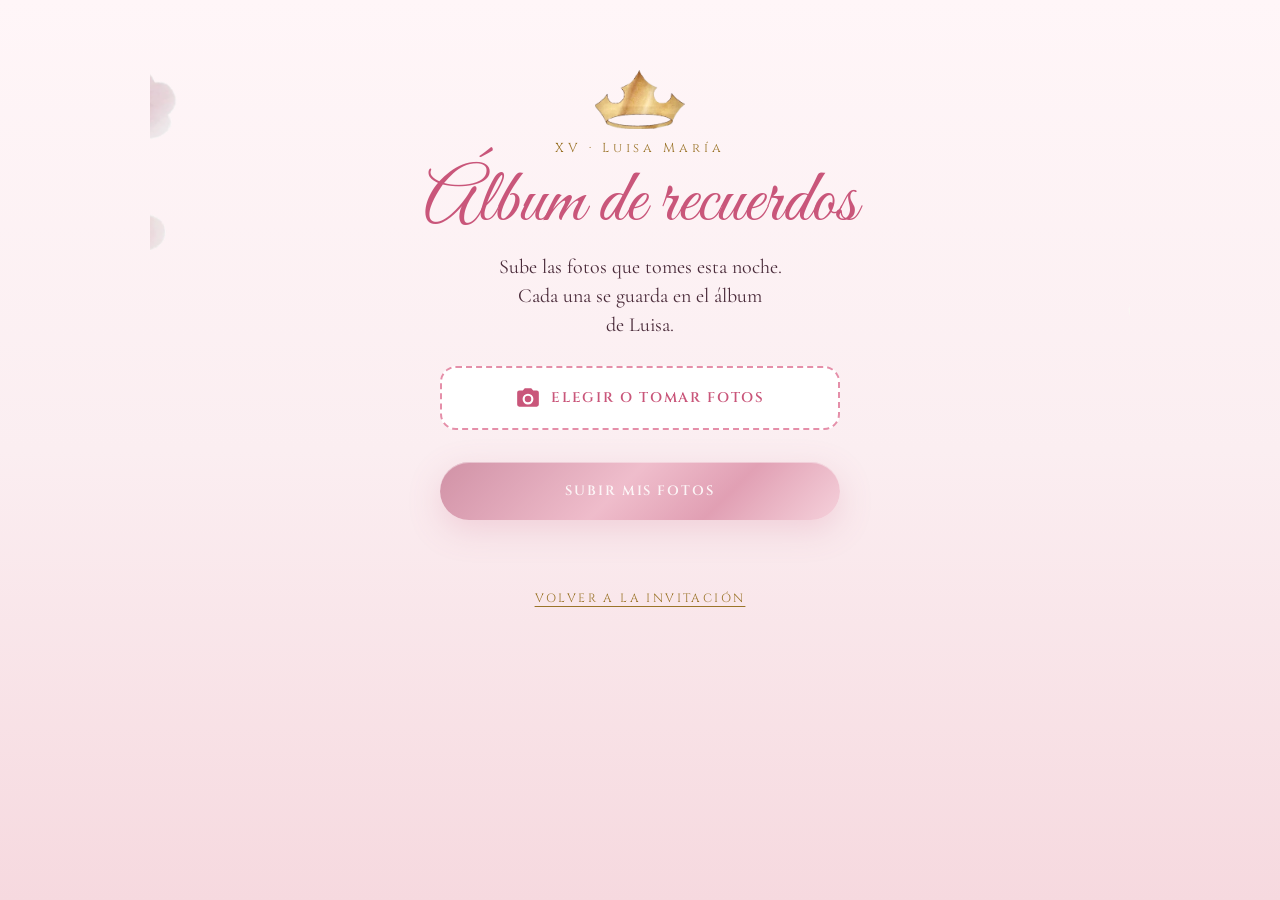
==== commit 949b22d0: "Album: se abre el 5 y 6 de diciembre (fechas reales, fuera de modo prueba) Co-Authored-By: Claude So" ====
--- a/album.html
+++ b/album.html
@@ -12,8 +12,8 @@
   <link rel="icon" href="assets/img/corona-oro.webp" type="image/webp">
   <link rel="preconnect" href="https://fonts.googleapis.com">
   <link rel="preconnect" href="https://fonts.gstatic.com" crossorigin>
-  <link href="https://fonts.googleapis.com/css2?family=Cinzel:wght@400;500;600&family=Cormorant+Garamond:ital,wght@0,400;0,500;0,600;1,400;1,500&family=Great+Vibes&family=Miss+Fajardose&display=swap" rel="stylesheet">
-  <link rel="stylesheet" href="css/styles.css?v=32">
+  <link href="https://fonts.googleapis.com/css2?family=UnifrakturCook:wght@700&family=Cinzel:wght@400;500;600&family=Cormorant+Garamond:ital,wght@0,400;0,500;0,600;1,400;1,500&family=Great+Vibes&family=Miss+Fajardose&display=swap" rel="stylesheet">
+  <link rel="stylesheet" href="css/styles.css?v=40">
   <link rel="stylesheet" href="css/album.css?v=4">
 </head>
 <body class="album-page">
@@ -28,7 +28,7 @@
 
     <!-- Estados: antes / abierto / cerrado / demo -->
     <div class="album-state" id="stateBefore" hidden>
-      <p class="album-state-title">El álbum se abre el 5 de diciembre</p>
+      <p class="album-state-title">El álbum se abre el 5 y 6 de diciembre</p>
       <p>Vuelve a esta página el día de la fiesta para compartir tus fotos.</p>
     </div>
     <div class="album-state" id="stateClosed" hidden>
@@ -37,11 +37,6 @@
     </div>
 
     <form class="album-form" id="albumForm" hidden>
-      <label class="field">
-        <span>Tu nombre <em>(opcional)</em></span>
-        <input type="text" id="guestName" name="nombre" autocomplete="name" maxlength="40" placeholder="Ej. Tía Carmen…">
-      </label>
-
       <label class="pick" for="photos">
         <svg viewBox="0 0 24 24" aria-hidden="true"><path fill="currentColor" d="M9 3 7.2 5H4a2 2 0 0 0-2 2v11a2 2 0 0 0 2 2h16a2 2 0 0 0 2-2V7a2 2 0 0 0-2-2h-3.2L15 3H9zm3 5a5 5 0 1 1 0 10 5 5 0 0 1 0-10zm0 2a3 3 0 1 0 0 6 3 3 0 0 0 0-6z"/></svg>
         Elegir o tomar fotos
@@ -76,6 +71,6 @@
   </main>
 
   <script src="js/album-config.js?v=3"></script>
-  <script src="js/album.js?v=7"></script>
+  <script src="js/album.js?v=40"></script>
 </body>
 </html>
--- a/css/styles.css
+++ b/css/styles.css
@@ -351,7 +351,8 @@
 .scroll-body {
   position: relative; z-index: 2; margin: -15px 0;
   background-color: var(--parch);
-  background-image: var(--paper), radial-gradient(120% 90% at 50% 50%, transparent 55%, rgba(160, 110, 50, .28) 100%);
+  background-image: radial-gradient(120% 90% at 50% 50%, transparent 60%, rgba(160, 110, 50, .22) 100%), url(../assets/img/pergamino.webp);
+  background-size: 100% 100%, 100% 100%;
   box-shadow: inset 0 18px 18px -14px rgba(110, 70, 25, .35), inset 0 -18px 18px -14px rgba(110, 70, 25, .35);
 }
 .scroll-inner { padding: 46px 26px 44px; text-align: center; }
@@ -538,7 +539,7 @@
    ========================================================= */
 .end {
   position: relative; overflow: hidden; min-height: 100vh; min-height: 100svh;
-  background: linear-gradient(180deg, var(--cream) 0%, #f6d6e0 20%, #d895ad 44%, #9c4f74 66%, var(--night-2) 84%, var(--night) 100%);
+  background: linear-gradient(180deg, var(--cream) 0%, #fbe3ea 24%, #f3bfd0 52%, #e29bb7 80%, #cc7a9d 100%);
   display: flex; flex-direction: column; align-items: center;
 }
 .end .stars { top: 40%; }
@@ -574,9 +575,7 @@
   .end-cloud-l { left: -8vw; } .end-cloud-r { right: -8vw; }
 }
 
-@media (prefers-reduced-motion: reduce) {
-  .drift-a, .drift-b, .petal, .fly, .spark, .star, .rain-env, .dove-slot { animation: none !important; }
-}
+
 
 /* =========================================================
    RONDA 2 · nubes, flores, baile, palomas, álbum
@@ -618,9 +617,7 @@
 
 @media (min-width: 761px) {
 }
-@media (prefers-reduced-motion: reduce) {
-  .star-deco { animation: none !important; }
-}
+
 .end-once { width: min(62vw, 280px); margin: 0 auto 20px; filter: drop-shadow(0 4px 18px rgba(255, 230, 170, .5)); }
 .parents { padding-top: 70px; }
 
@@ -632,7 +629,7 @@
 /* Baile integrado al fondo con nubes arriba y abajo */
 .dream { padding-left: 0; padding-right: 0; overflow: hidden; }
 .dream-scene { position: relative; width: 100%; height: min(130vw, 640px); margin: -10px 0 0; }
-.dream-scene video { position: absolute; inset: 0; width: 100%; height: 100%; object-fit: cover; object-position: 50% 55%;
+.dream-scene video, .dream-scene .dream-anim { position: absolute; inset: 0; width: 100%; height: 100%; object-fit: cover; object-position: 50% 55%;
   -webkit-mask-image: linear-gradient(to bottom, transparent 0, #000 18%, #000 80%, transparent 100%), linear-gradient(to right, transparent 0, #000 10%, #000 90%, transparent 100%);
   -webkit-mask-composite: source-in;
   mask-image: linear-gradient(to bottom, transparent 0, #000 18%, #000 80%, transparent 100%), linear-gradient(to right, transparent 0, #000 10%, #000 90%, transparent 100%);
@@ -687,7 +684,7 @@
   .dream-scene { height: 620px; max-width: 900px; margin: 0 auto; }
   .dream-cloud-top { left: 4vw; } .dream-cloud-bottom { right: 4vw; }
 }
-@media (prefers-reduced-motion: reduce) { .flyer, .sky-cloud { animation: none !important; } }
+
 
 /* ===== Ronda 4 ===== */
 
@@ -780,7 +777,7 @@
 .rsvp-card .body-text { font-size: 18px; margin-bottom: 18px; }
 .rsvp-card .btn-big { width: 100%; padding: 0 16px; font-size: 12.5px; }
 
-@media (prefers-reduced-motion: reduce) { .scroll-arrow { animation: none; } }
+
 @media (min-width: 761px) {
   .dream .cloud-band { left: 50%; width: 100vw; height: 200px; object-fit: cover; object-position: 50% 0%; }
   .dream .cloud-band-top { top: -40px; transform: translateX(-50%) scaleY(-1); }
@@ -849,7 +846,7 @@
 .end-sign { display: inline-block; font-size: 13.5px; letter-spacing: .28em; color: #fff6e3; padding: 7px 16px; border-radius: 999px;
   background: rgba(40, 12, 32, .38); text-shadow: 0 1px 3px rgba(40, 10, 30, .95), 0 0 12px rgba(40, 10, 30, .7); }
 
-@media (prefers-reduced-motion: reduce) { .dove, .more-arrow, .castle-float { animation: none !important; } }
+
 
 /* Confirma: botón otra vez arriba con el texto; abajo solo la flecha */
 .rsvp-top .btn-big { width: min(320px, 100%); margin-top: 20px; }
@@ -931,23 +928,39 @@
 .face { position: absolute; inset: 0; overflow: hidden; backface-visibility: hidden; -webkit-backface-visibility: hidden; background: #fbf4e6; border-radius: 3px 8px 8px 3px; }
 .face.front { box-shadow: inset 16px 0 20px -14px rgba(120, 80, 50, .38); }
 .face.back { transform: rotateY(180deg); border-radius: 8px 3px 3px 8px; box-shadow: inset -16px 0 20px -14px rgba(120, 80, 50, .38); }
-.pg { position: absolute; inset: 0; display: flex; flex-direction: column; align-items: center; justify-content: center; gap: 4%; padding: 8% 9%;
-  background: radial-gradient(120% 90% at 50% 0%, #fffaf0, #f6ead4 100%); color: var(--ink-soft, #6b4a55); }
+.pg { position: absolute; inset: 0; container-type: inline-size; display: flex; flex-direction: column; align-items: center; justify-content: center; gap: 4%; padding: 8% 9%;
+  background: linear-gradient(rgba(255, 250, 240, .35), rgba(255, 250, 240, .35)), url(../assets/img/damasco-beige.webp) center / cover; color: var(--ink-soft, #6b4a55); }
 .pg-photos { gap: 5%; }
-.pol { width: 68%; margin: 0; padding: 3.2% 3.2% 7%; background: #fffdf8; box-shadow: 0 5px 14px rgba(110, 70, 50, .25); transform: rotate(var(--r, 0deg)); }
-.pol img { display: block; width: 100%; aspect-ratio: 5 / 4; object-fit: cover; object-position: 50% 30%; background: rgba(201, 86, 122, .12); }
+.pol { margin: 0; padding: 3.2% 3.2% 7%; background: #fffdf8; box-shadow: 0 5px 14px rgba(110, 70, 50, .25); transform: rotate(var(--r, 0deg)); }
+.pol img { display: block; width: 100%; object-fit: cover; object-position: 50% 30%; background: rgba(201, 86, 122, .12); }
+.pol.h img { aspect-ratio: 5 / 4; }
+.pol.v img { aspect-ratio: 4 / 5; }
+.pg-hh .pol.h { width: 68%; }
+.pg-hh .pol.v { width: 50%; }
+.pg-vv { flex-direction: row; gap: 4%; padding: 8% 6%; }
+.pg-vv .pol { width: 45%; }
+.pg-solo .pol.h { width: 78%; }
+.pg-solo .pol.v { width: 62%; }
 .pg-num { position: absolute; bottom: 3.5%; left: 0; right: 0; font-family: var(--f-caps); font-size: 11px; letter-spacing: .25em; color: rgba(150, 100, 70, .7); }
 .pg-note { text-align: center; }
-.bk-title { font-family: var(--f-script); font-size: clamp(34px, 9vw, 46px); line-height: 1.05; }
-.bk-title.sm { font-size: clamp(28px, 7vw, 38px); color: var(--rose); }
+.bk-title { font-family: var(--f-script); font-size: 34px; font-size: 9.4cqw; line-height: 1.05; }
+.bk-title.sm { font-size: 30px; font-size: 8cqw; color: var(--rose); }
 .bk-line { font-family: var(--f-body, inherit); font-size: 15px; line-height: 1.5; max-width: 22ch; }
-.pg-cover { background: linear-gradient(145deg, #d86a8e 0%, #b94a6f 48%, #8c3358 100%); color: #f3d9a0; gap: 3%; }
-.pg-cover::before { content: ""; position: absolute; inset: 5%; border: 2px solid rgba(243, 217, 160, .85); border-radius: 6px; box-shadow: inset 0 0 0 5px rgba(140, 51, 88, .55), inset 0 0 0 6px rgba(243, 217, 160, .5); }
-.pg-cover .bk-title { color: #f6e2b0; text-shadow: 0 2px 8px rgba(80, 20, 50, .45); }
 .bk-crown { width: 22%; min-width: 54px; color: #f3d9a0; }
 .pg-note .bk-crown { width: 16%; color: var(--gold-2, #c9a24b); }
-.bk-kicker { font-family: var(--f-caps); font-size: 12px; letter-spacing: .32em; text-transform: uppercase; }
-.bk-hint { position: absolute; bottom: 9%; font-family: var(--f-caps); font-size: 11px; letter-spacing: .24em; text-transform: uppercase; opacity: .85; }
+.bk-kicker { font-family: var(--f-caps); font-size: 11px; font-size: 3cqw; letter-spacing: .3em; text-transform: uppercase; }
+/* Tapa y contratapa: marco de peonías de la invitación impresa sobre crema */
+.pg-cover { padding: 0; justify-content: center; background: url(../assets/img/tapa-peonias.webp) center / 100% 100% no-repeat, #f7efe4; }
+.pg-cover::before { content: ""; position: absolute; left: 0; top: 0; bottom: 0; width: 5%; background: linear-gradient(90deg, rgba(120, 50, 70, .28), rgba(120, 50, 70, 0)); pointer-events: none; }
+.bk-center { position: absolute; left: 16%; right: 13%; top: 11%; bottom: 11%; display: flex; flex-direction: column; align-items: center; justify-content: center; text-align: center; gap: 1.4cqw; }
+.bk-corona { width: 24%; margin-bottom: .5cqw; filter: drop-shadow(0 2px 3px rgba(110, 70, 30, .3)); }
+.pg-cover .bk-kicker { font-size: 8px; font-size: 2.5cqw; letter-spacing: .3em; color: #b08a3a; }
+.bk-mis { font-family: var(--f-script); font-weight: 400; font-size: 34px; font-size: 12.5cqw; line-height: 1; color: #b8903c; }
+.bk-name { font-family: var(--f-script); font-weight: 400; font-size: 40px; font-size: 14.5cqw; line-height: 1; color: #d4749a; margin-bottom: 1cqw; }
+.bk-castle { width: 100%; margin: 1cqw 0; }
+.bk-sello { width: 46%; margin: 4cqw 0; filter: drop-shadow(0 3px 5px rgba(120, 50, 70, .3)); }
+.bk-orn { width: 22cqw; color: #c9a25a; margin: 1cqw 0; }
+.bk-date { font-family: var(--f-caps); font-weight: 600; font-size: 11px; font-size: 3.2cqw; letter-spacing: .26em; color: #a8395e; }
 .book-controls { display: flex; align-items: center; justify-content: center; gap: 16px; margin-top: 22px; }
 .book-count { font-family: var(--f-caps); font-size: 12px; letter-spacing: .14em; color: var(--rose); min-width: 190px; }
 .book-nav { width: 46px; height: 46px; border-radius: 50%; border: 1.5px solid rgba(201, 86, 122, .55); background: rgba(255, 255, 255, .8); color: var(--rose); display: grid; place-items: center; cursor: pointer; box-shadow: 0 4px 12px rgba(201, 86, 122, .2); }
@@ -958,4 +971,52 @@
 .lightbox img { max-width: 94vw; max-height: 88vh; border-radius: 6px; box-shadow: 0 20px 50px rgba(0, 0, 0, .5); }
 .lightbox-close { position: absolute; top: 16px; right: 16px; width: 44px; height: 44px; border-radius: 50%; border: 0; background: rgba(255, 255, 255, .9); color: var(--rose); display: grid; place-items: center; cursor: pointer; }
 .lightbox-close svg { width: 20px; height: 20px; }
-@media (prefers-reduced-motion: reduce) { .leaf, .book-stage { transition: none !important; } }
+
+
+/* =========================================================
+   Ronda 10 · cierre: jardín claro (sin video)
+   ========================================================= */
+.end-text { color: #a8395e; text-shadow: 0 0 18px rgba(255, 244, 248, .95), 0 0 4px rgba(255, 244, 248, .9); }
+.end .end-sign { background: rgba(168, 57, 94, .82); color: #fff6ec; text-shadow: none; }
+.end-garden { position: relative; height: min(66svh, 600px); margin-top: 8px; overflow: hidden; -webkit-mask-image: none; mask-image: none; }
+.eg-glow { position: absolute; left: 50%; bottom: 6%; width: 130%; height: 92%; transform: translateX(-50%); background: radial-gradient(closest-side, rgba(255, 246, 236, .8), rgba(255, 236, 226, .3) 60%, transparent 100%); }
+.eg-rama { position: absolute; bottom: 5%; height: auto; width: min(70vw, 440px); pointer-events: none; filter: drop-shadow(0 10px 20px rgba(140, 60, 90, .25)); }
+.eg-rama-l { left: 0; }
+.eg-rama-r { right: 0; }
+/* ella se dimensiona por el alto del recuadro: nunca se sale ni queda bajo el texto de arriba */
+.eg-girl { position: absolute; left: 50%; bottom: 3%; height: 94%; width: auto; max-width: none; transform: translateX(-50%); filter: drop-shadow(0 12px 26px rgba(130, 50, 85, .3)); -webkit-mask-image: linear-gradient(180deg, #000 76%, transparent 98%); mask-image: linear-gradient(180deg, #000 76%, transparent 98%); }
+.eg-banda { position: absolute; left: 50%; bottom: -3%; width: 135%; max-width: 1100px; transform: translateX(-50%); pointer-events: none; -webkit-mask-image: linear-gradient(90deg, transparent, #000 14%, #000 86%, transparent); mask-image: linear-gradient(90deg, transparent, #000 14%, #000 86%, transparent); }
+.end-garden .petal-field, .end-garden .sparkles { z-index: 1; }
+@media (min-width: 761px) { .eg-rama { width: min(38vw, 540px); } .end-garden { height: 700px; } .eg-banda { width: 100%; } }
+
+/* =========================================================
+   Ronda 11 · invitación personalizada (/?para=Nombre&c=2)
+   ========================================================= */
+.intro-para { position: relative; z-index: 2; display: flex; flex-direction: column; align-items: center; gap: 2px; max-width: min(340px, calc(100vw - 32px)); margin-top: 4px; text-align: center; text-wrap: balance; }
+.intro-para[hidden] { display: none; }
+.intro-para small { font-family: var(--f-caps); font-size: 10.5px; letter-spacing: .26em; text-transform: uppercase; color: #f7dbe4; text-shadow: 0 1px 6px rgba(40, 12, 30, .8); }
+.intro-para b { font-family: var(--f-script); font-weight: 400; font-size: clamp(26px, 8vw, 34px); line-height: 1.15; color: #fff1f6; text-shadow: 0 0 18px rgba(255, 180, 210, .55), 0 1px 6px rgba(40, 12, 30, .7); }
+.places-note { margin: 4px auto 14px; max-width: 340px; font-family: var(--f-body); font-style: italic; font-weight: 500; font-size: 20px; line-height: 1.35; color: var(--rose); text-shadow: 0 0 14px rgba(255, 248, 240, 1), 0 0 4px rgba(255, 248, 240, .9); }
+.places-note[hidden] { display: none; }
+.letter-for { margin: 0 0 8px; padding: 0 14px 7px; max-width: 92%; border-bottom: 1px solid rgba(201, 162, 75, .5); font-family: var(--f-script); font-size: clamp(19px, 5.6vw, 24px); line-height: 1.15; color: var(--rose); text-wrap: balance; }
+.letter-for[hidden] { display: none; }
+/* Nombres de invitados: letra clara con espacio entre palabras (la cursiva decorativa juntaba "Joven" con "Urbano") */
+.intro-para b { font-family: var(--f-body); font-style: italic; font-weight: 600; font-size: clamp(22px, 6.4vw, 28px); letter-spacing: .02em; word-spacing: .16em; line-height: 1.2; }
+.letter-for { font-family: var(--f-body); font-style: italic; font-weight: 600; font-size: clamp(16px, 4.6vw, 20px); letter-spacing: .02em; word-spacing: .16em; line-height: 1.2; }
+
+/* Respaldo del baile (WebP animado) cuando el celular bloquea el video */
+.dream-anim[hidden] { display: none; }
+@keyframes kenburns { from { transform: scale(1.03); } to { transform: scale(1.12) translate(-1.5%, -1%); } }
+video.is-still { animation: kenburns 18s ease-in-out infinite alternate; }
+
+/* Celular horizontal: título a un lado y ella al otro, para que no se corte */
+@media (orientation: landscape) and (max-height: 520px) {
+  .hero { height: 100vh; height: 100svh; min-height: 0; }
+  .hero-stack { flex-direction: row; align-items: stretch; justify-content: center; gap: 3vw; padding: 12px 4vw 0; }
+  .hero-title { align-self: flex-start; flex: 0 1 50%; margin-top: 4px; }
+  .hero-lead { font-size: 18px; }
+  .hero-name { font-size: clamp(40px, 13vh, 60px); }
+  .hero-surname { font-size: 11px; }
+  .hero-girl { flex: 0 1 auto; width: auto; margin: 0; align-self: stretch; }
+  .hero-girl img { max-width: none; }
+}
